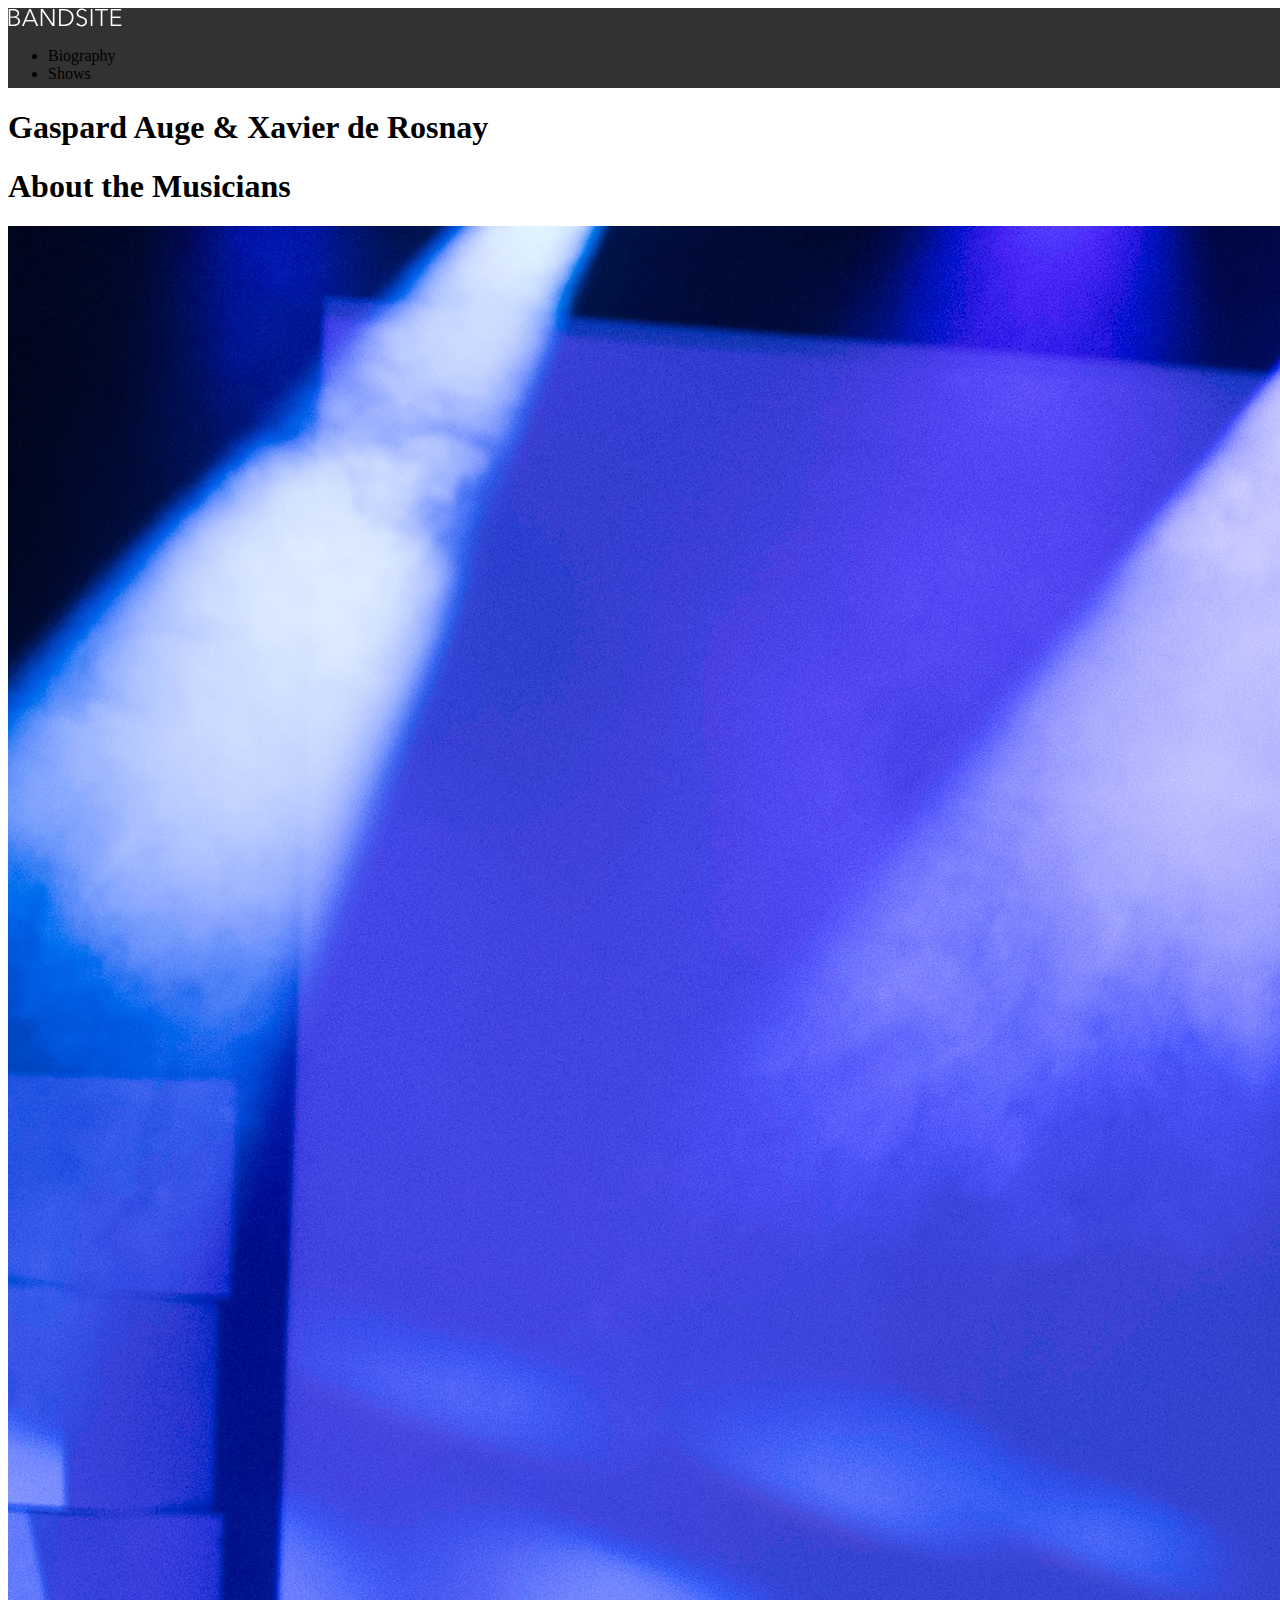
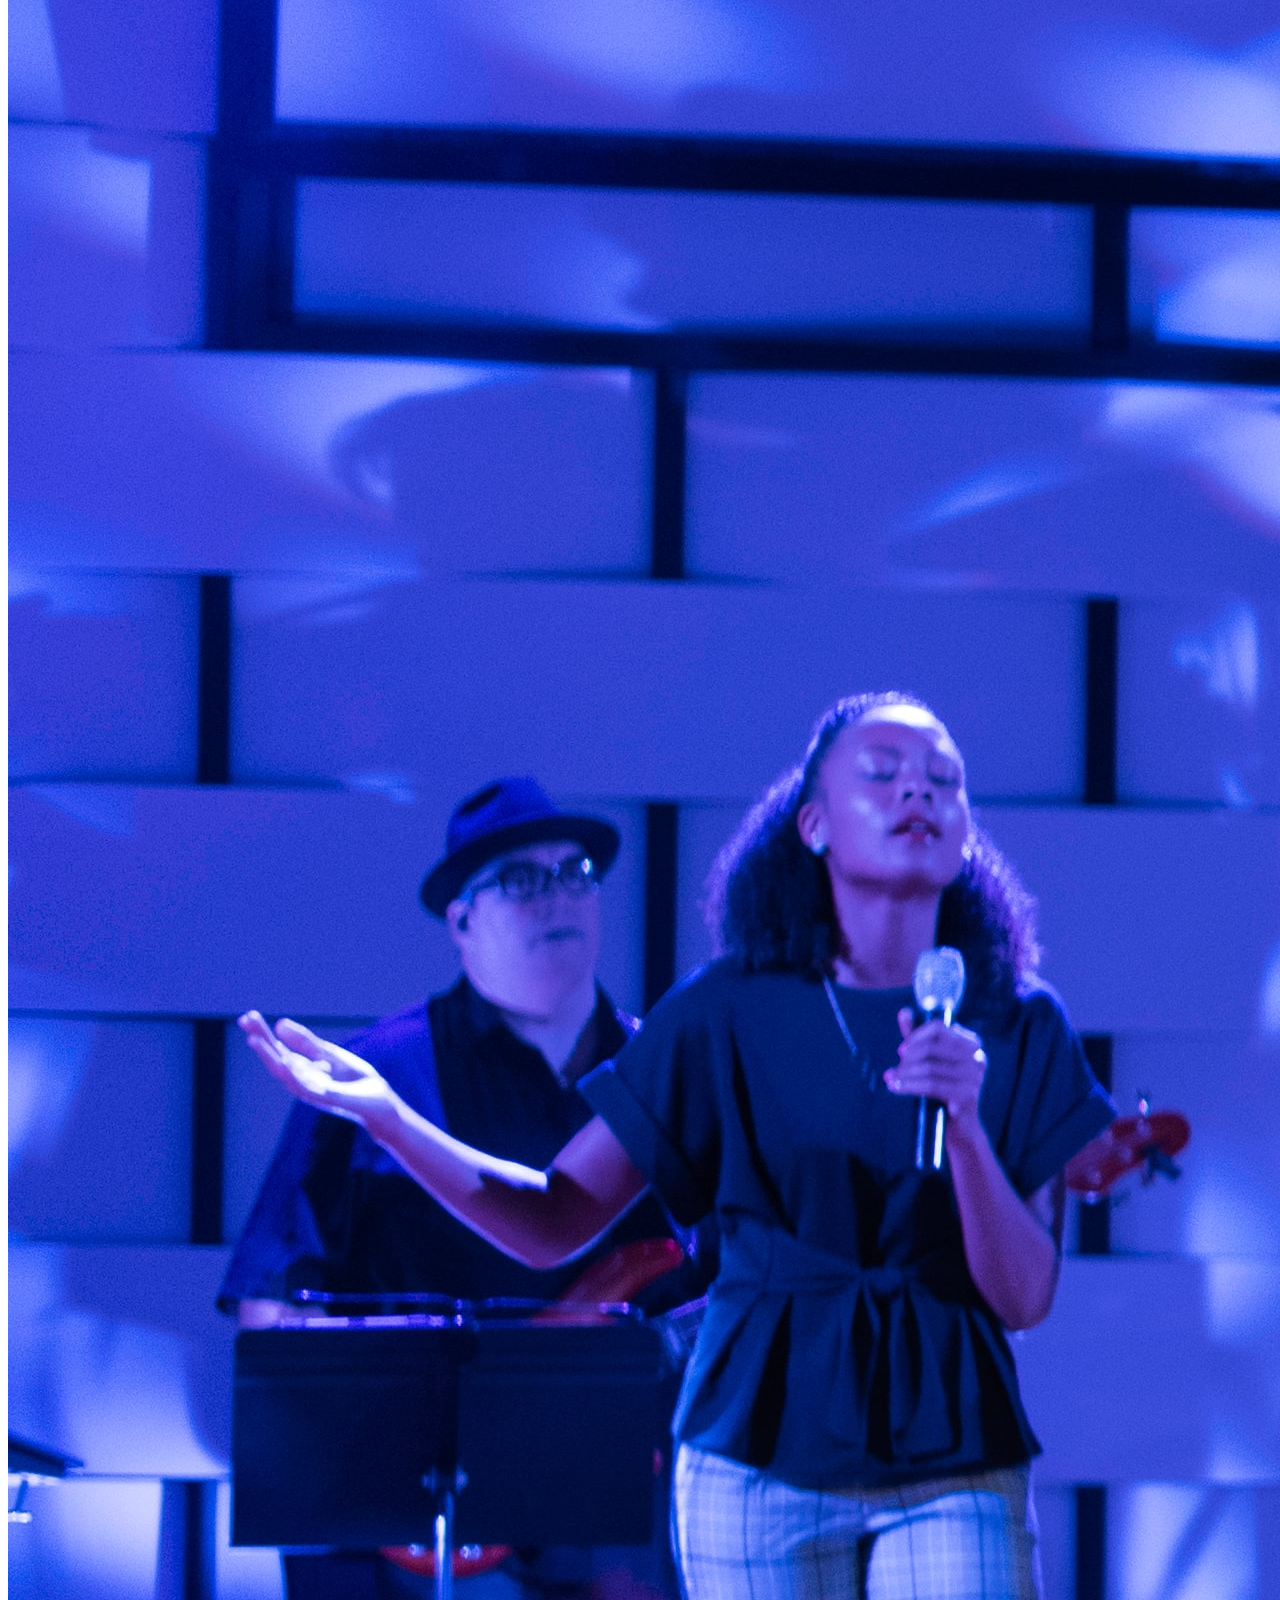
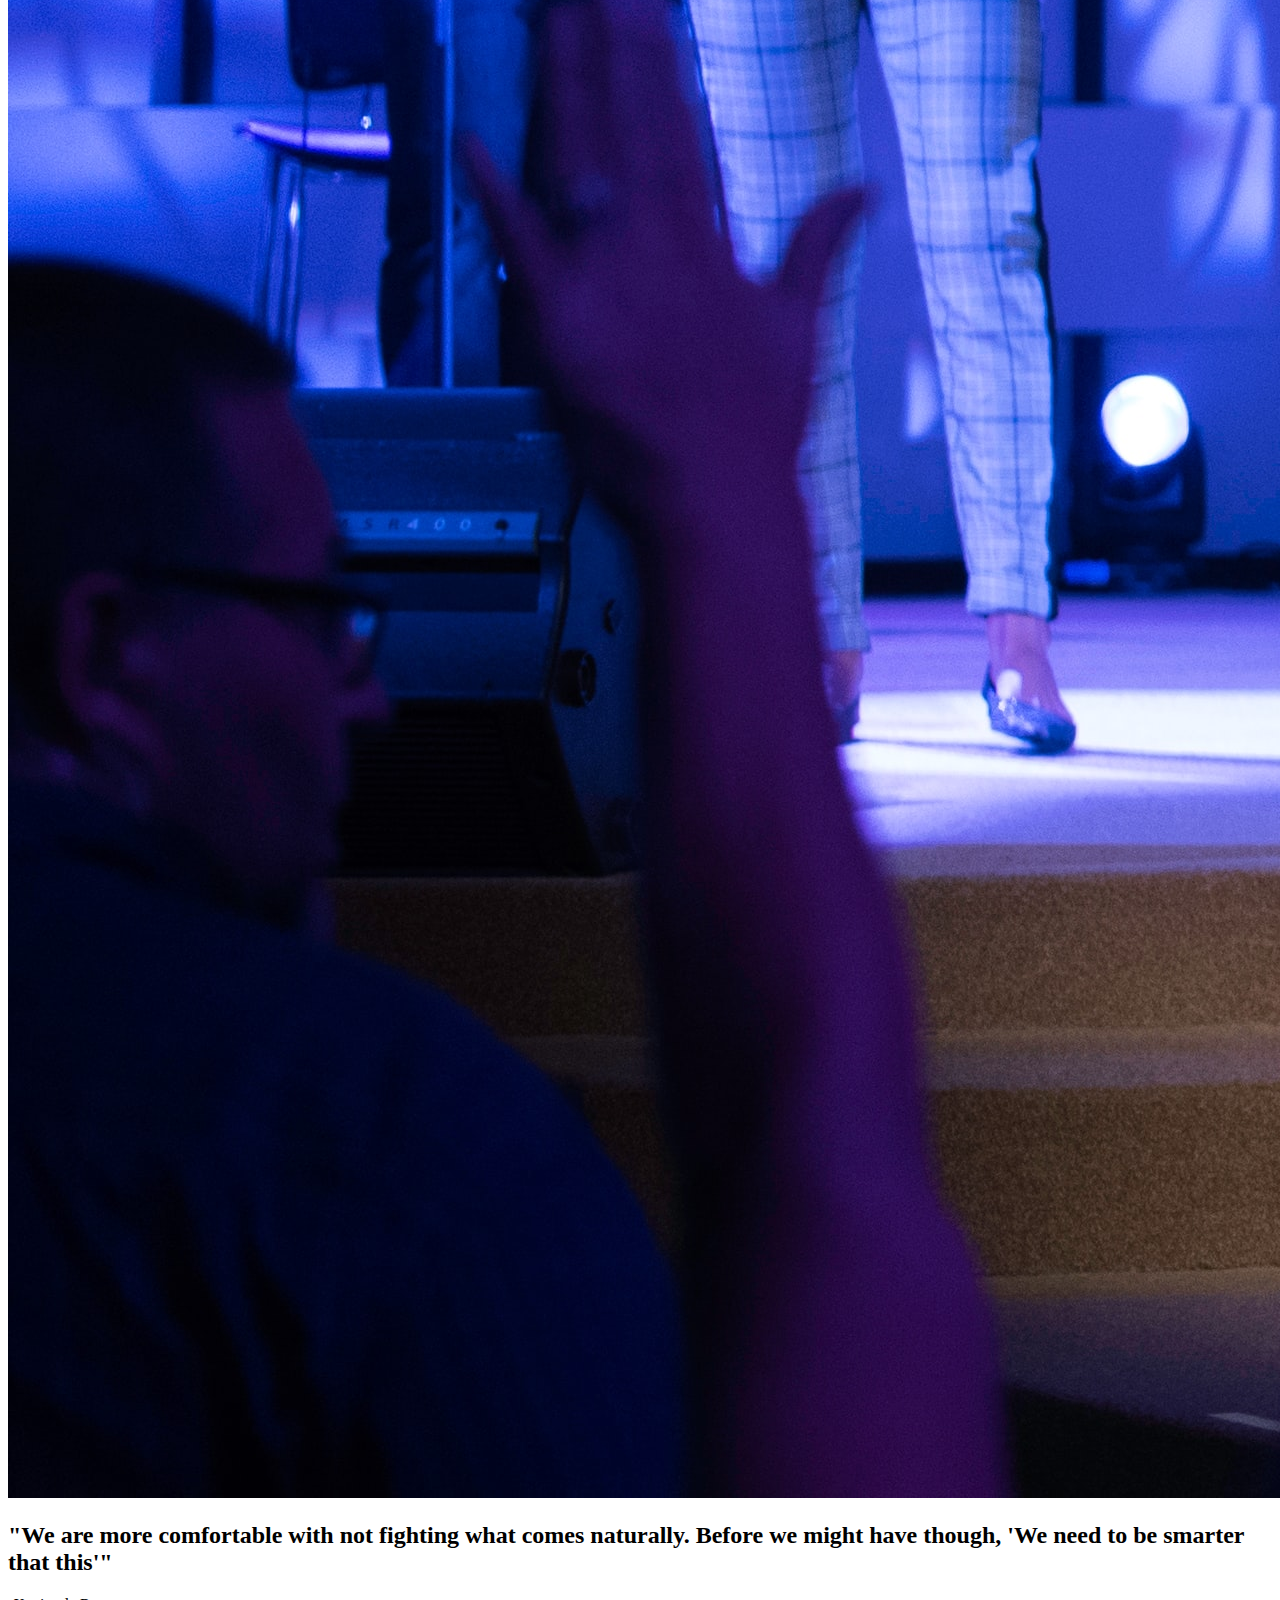
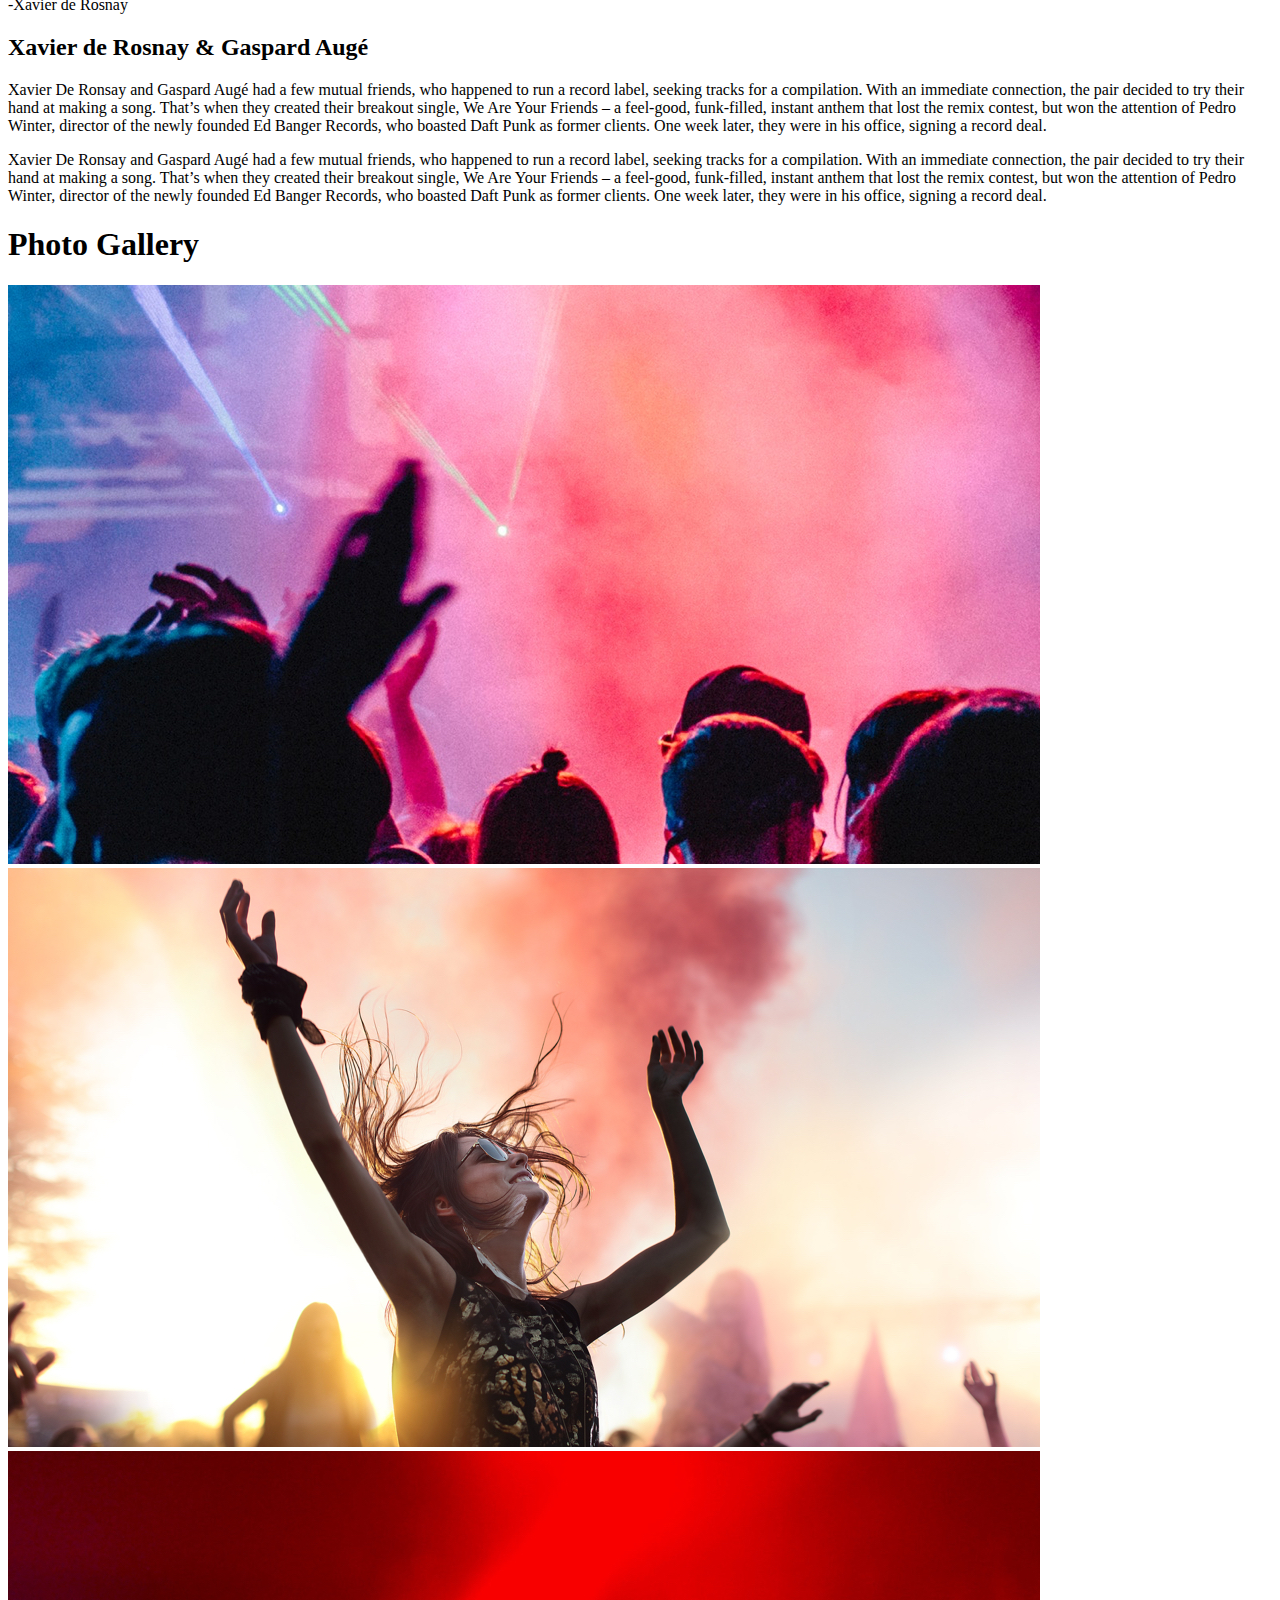
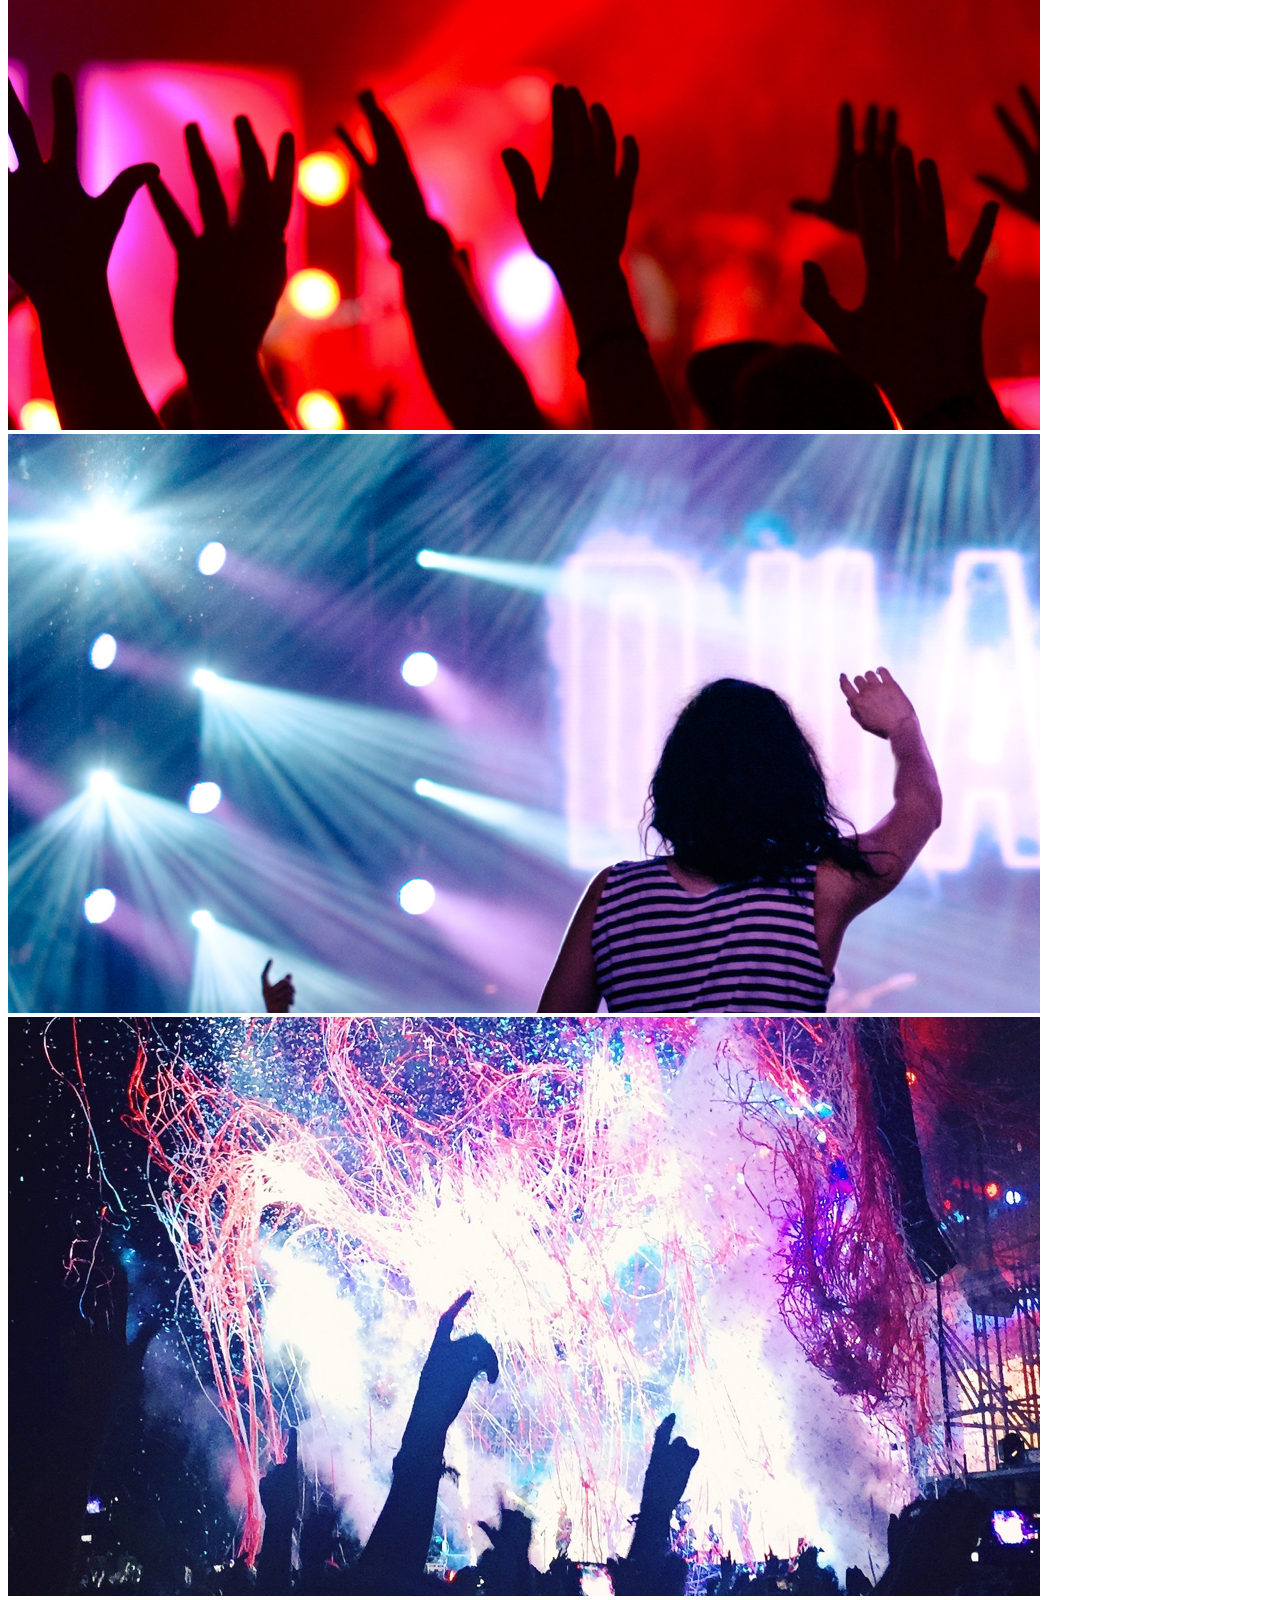
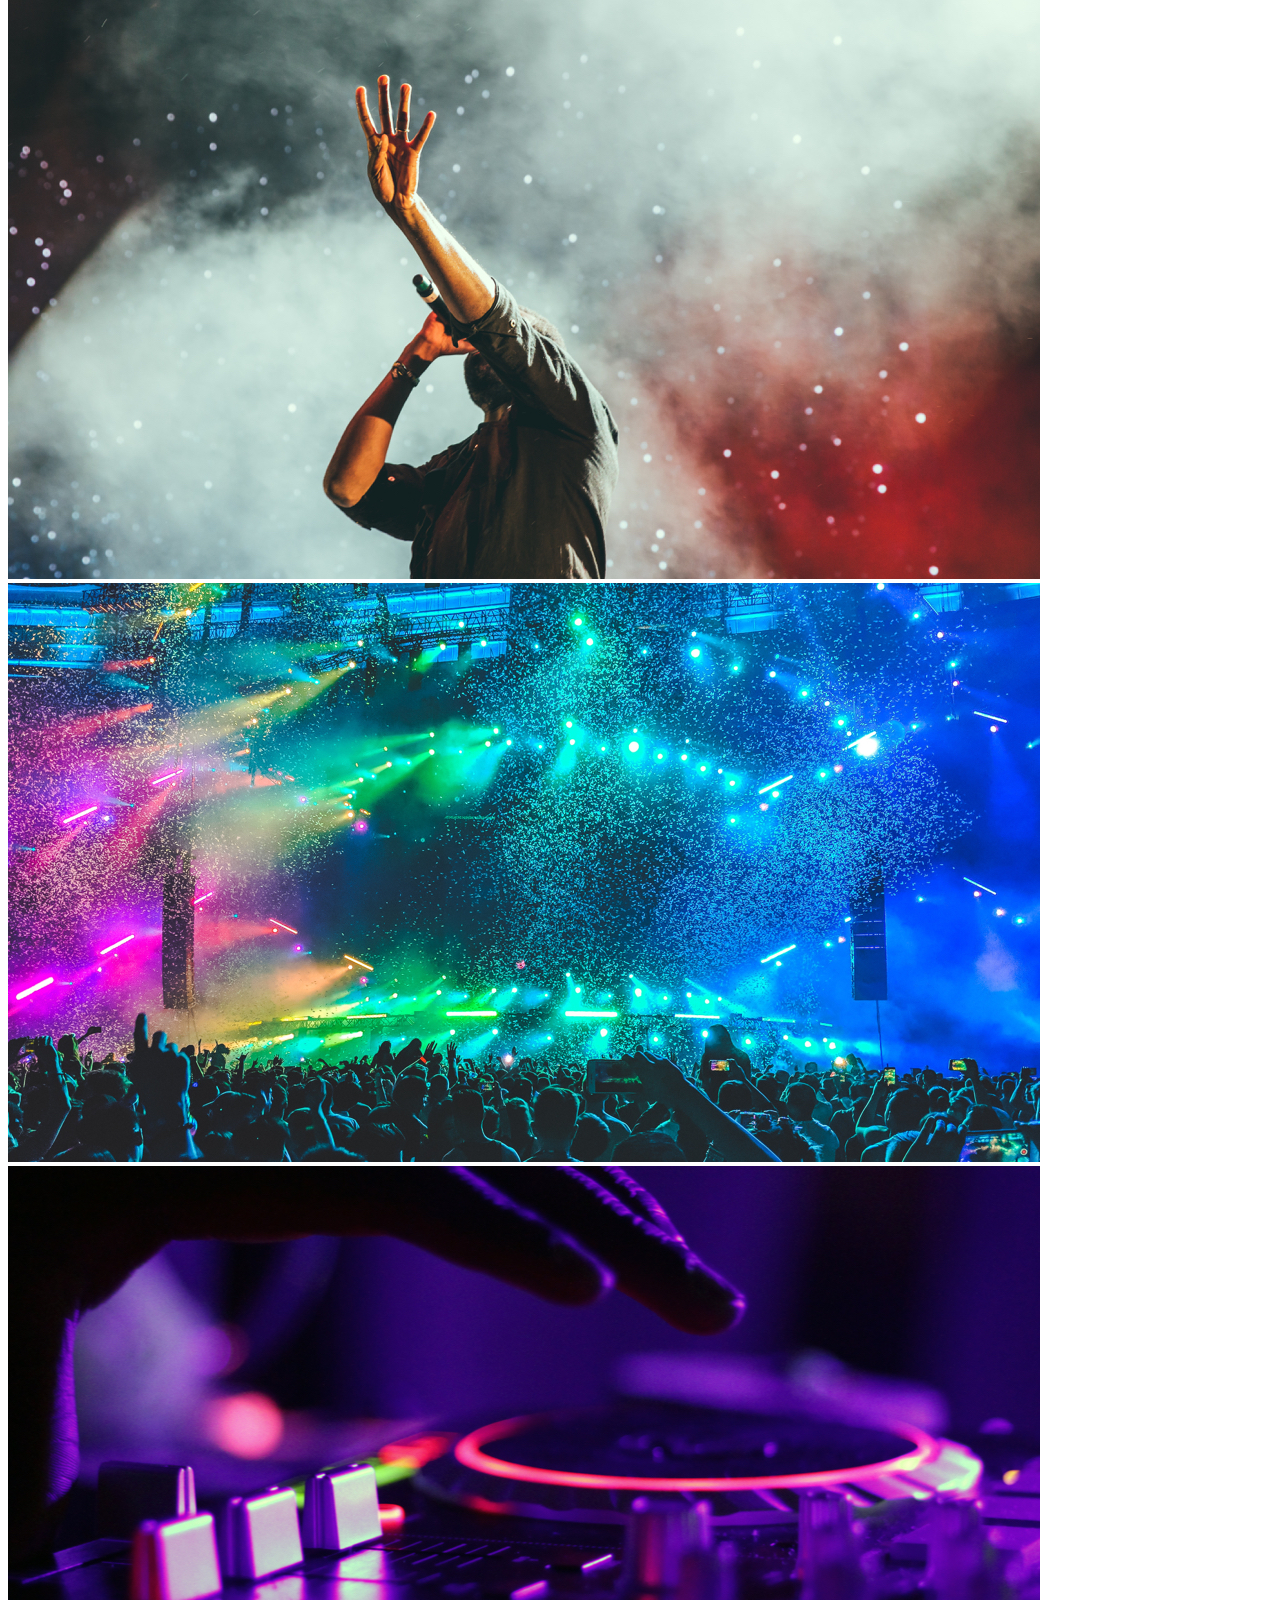
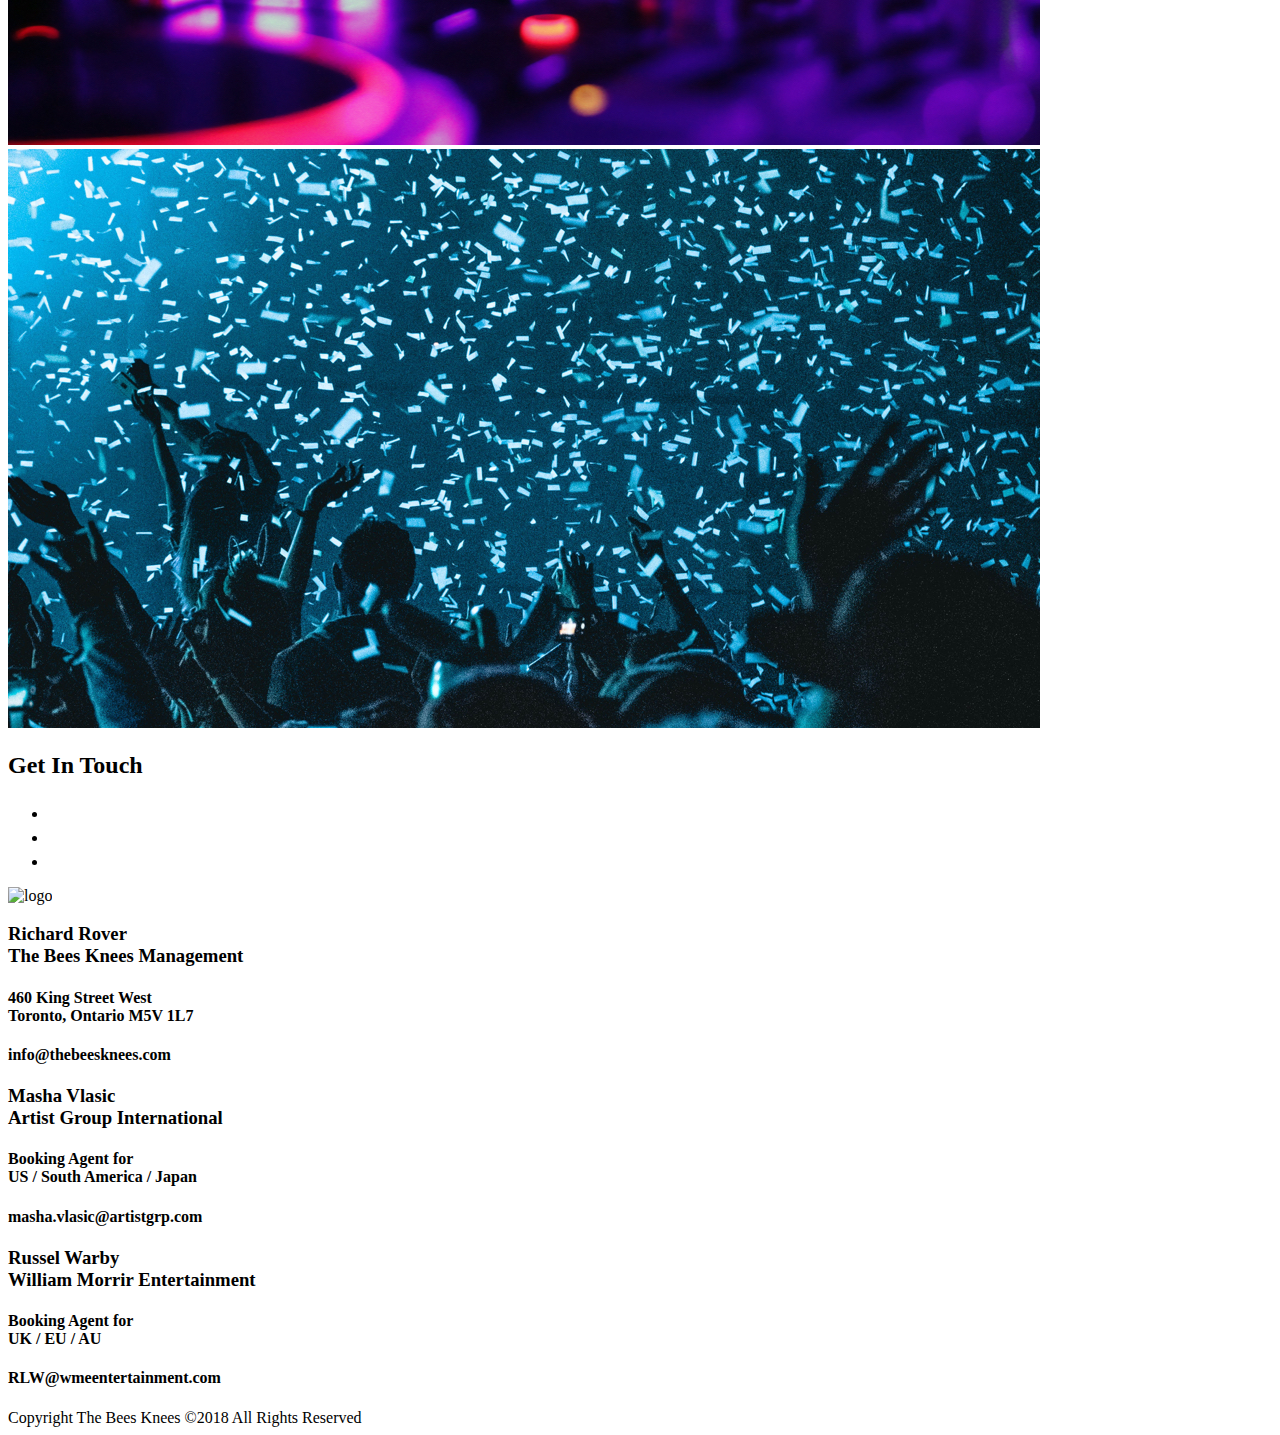
==== sprint-one/index.html @ 9fe88e4a "Inital styling" ====
<!DOCTYPE html>
<html lang="en">
<head>
    <meta charset="UTF-8">
    <meta http-equiv="X-UA-Compatible" content="IE=edge">
    <meta name="viewport" content="width=device-width, initial-scale=1.0">
    <link rel="stylesheet" href="./styles/main.css">
    <title>BandSite</title>
</head>
<body>
    <header>
        <nav class="navbar">
            <div class="navbar__head">
                <img src="./assets/logos/Logo-bandsite.svg" alt="navbar-logo" class="navbar__logo">
            </div>
            <div class="navbar__main">
                <ul class="navbar__items">
                    <li class="navbar__list">Biography</li>
                    <li class="navbar__list">Shows</li>
                </ul>
            </div>
        </nav>
        <div class="hero">
            <h1 class="hero__header">Gaspard Auge & Xavier de Rosnay</h1>
        </div>
    </header>
    <main>
        <section class="musicians">
            <div class="musicians__header">
                <h1 class="musicians__about">About the Musicians</h1>
            </div>
            <div class="musicians__main">
                <div class="musicians__details">
                    <img src="./assets/images/band-members.jpg" alt="musicians" class="musicians__img">
                    <h2 class="musicians__quote">"We are more comfortable with not fighting what comes naturally. Before we might have though, 'We need to be smarter that this'"</h2>
                    <p class="musicians__quote-name">-Xavier de Rosnay</p>
                </div>
                <div class="musicians__description">
                    <div class="musicians__names"><h2 class="musicians__quote">Xavier de Rosnay & Gaspard Augé</h2></div>
                    <div class="musicians__biography">
                        <p class="musicians__biography-1">Xavier De Ronsay and Gaspard Augé had a few
                        mutual friends, who happened to run a record label,
                        seeking tracks for a compilation. With an immediate
                        connection, the pair decided to try their hand at
                        making a song. That’s when they created their
                        breakout single, We Are Your Friends – a feel-good,
                        funk-filled, instant anthem that lost the remix contest,
                        but won the attention of Pedro Winter, director of the
                        newly founded Ed Banger Records, who boasted Daft
                        Punk as former clients. One week later, they were in
                        his office, signing a record deal.</p>
                        <p class="musicians__biography-2">Xavier De Ronsay and Gaspard Augé had a few
                        mutual friends, who happened to run a record label,
                        seeking tracks for a compilation. With an immediate
                        connection, the pair decided to try their hand at
                        making a song. That’s when they created their
                        breakout single, We Are Your Friends – a feel-good,
                        funk-filled, instant anthem that lost the remix contest,
                        but won the attention of Pedro Winter, director of the
                        newly founded Ed Banger Records, who boasted Daft
                        Punk as former clients. One week later, they were in
                        his office, signing a record deal.</p>
                    </div>
                </div>
            </div>
        </section>
        <section>
            <div>
                <h1>Photo Gallery</h1>
            </div>
            <div>
                <img src="./assets/images/Photo-gallery-1.jpg" alt="">
                <img src="./assets/images/Photo-gallery-2.jpg" alt="">
                <img src="./assets/images/Photo-gallery-3.jpg" alt="">
                <img src="./assets/images/Photo-gallery-4.jpg" alt="">
                <img src="./assets/images/Photo-gallery-5.jpg" alt="">
                <img src="./assets/images/Photo-gallery-6.jpg" alt="">
                <img src="./assets/images/Photo-gallery-7.jpg" alt="">
                <img src="./assets/images/Photo-gallery-8.jpg" alt="">
                <img src="./assets/images/Photo-gallery-9.jpg" alt="">
            </div>
        </section>
    </main>  
    <footer>
        <div class="footer__head">
            <h2>Get In Touch</h2>
            <ul>
                <li><a href="#"><img src="./assets/icons/PNG/Icon-instagram.png" alt=""></a></li>
                <li><a href="#"><img src="./assets/icons/PNG/Icon-facebook.png" alt=""></a></li>
                <li><a href="#"><img src="./assets/icons/SVG/Icon-twitter.svg" alt=""></a></li>
            </ul>
            <img src="" alt="logo">
        </div>
        <div class="footer__contacts">
            <div class="footer__contact">
                <div class="footer__compname">
                    <h3>Richard Rover <br> The Bees Knees Management</h3>
                </div>
                <div class="footer__address">
                    <h4>460 King Street West <br> Toronto, Ontario M5V 1L7</h4>
                </div>
                <div class="footer__copyright">
                    <h4>info@thebeesknees.com</h4>
                </div>
            </div>
            <div class="footer__contact">
                <div class="footer__compname">
                    <h3>Masha Vlasic <br> Artist Group International</h3>
                </div>
                <div class="footer__address">
                    <h4>Booking Agent for <br> US / South America / Japan</h4>
                </div>
                <div class="footer__copyright">
                    <h4>masha.vlasic@artistgrp.com</h4>
                </div>
            </div>
            <div class="footer__contact">
                <div class="footer__compname">
                    <h3>Russel Warby <br> William Morrir Entertainment</h3>
                </div>
                <div class="footer__address">
                    <h4>Booking Agent for <br> UK / EU / AU</h4>
                </div>
                <div class="footer__copyright">
                    <h4>RLW@wmeentertainment.com</h4>
                </div>
            </div>
        </div>
        <div>Copyright The Bees Knees &#169;2018 All Rights Reserved</div>
    </footer>
</body>
</html>
---- sprint-one/styles/main.css ----
@font-face {
  font-family: "Avenir Next";
  src: url("../../assets/fonts/AvenirNextProLT/Linotype - AvenirNextLTPro-Regular.otf") format("truetype");
}
@font-face {
  font-family: "Avenir Next";
  src: url("../../assets/fonts/AvenirNextProLT/Linotype - AvenirNextLTPro-Demi.otf") format("truetype");
  font-weight: 500;
}
@font-face {
  font-family: "Avenir Next";
  src: url("../../assets/fonts/AvenirNextProLT/Linotype - AvenirNextLTPro-Bold.otf") format("truetype");
  font-weight: 700;
}
html {
  font-family: "Avenir Next";
}

.navbar {
  background-color: #323232;
  width: 100vw;
  height: 80px;
}/*# sourceMappingURL=main.css.map */
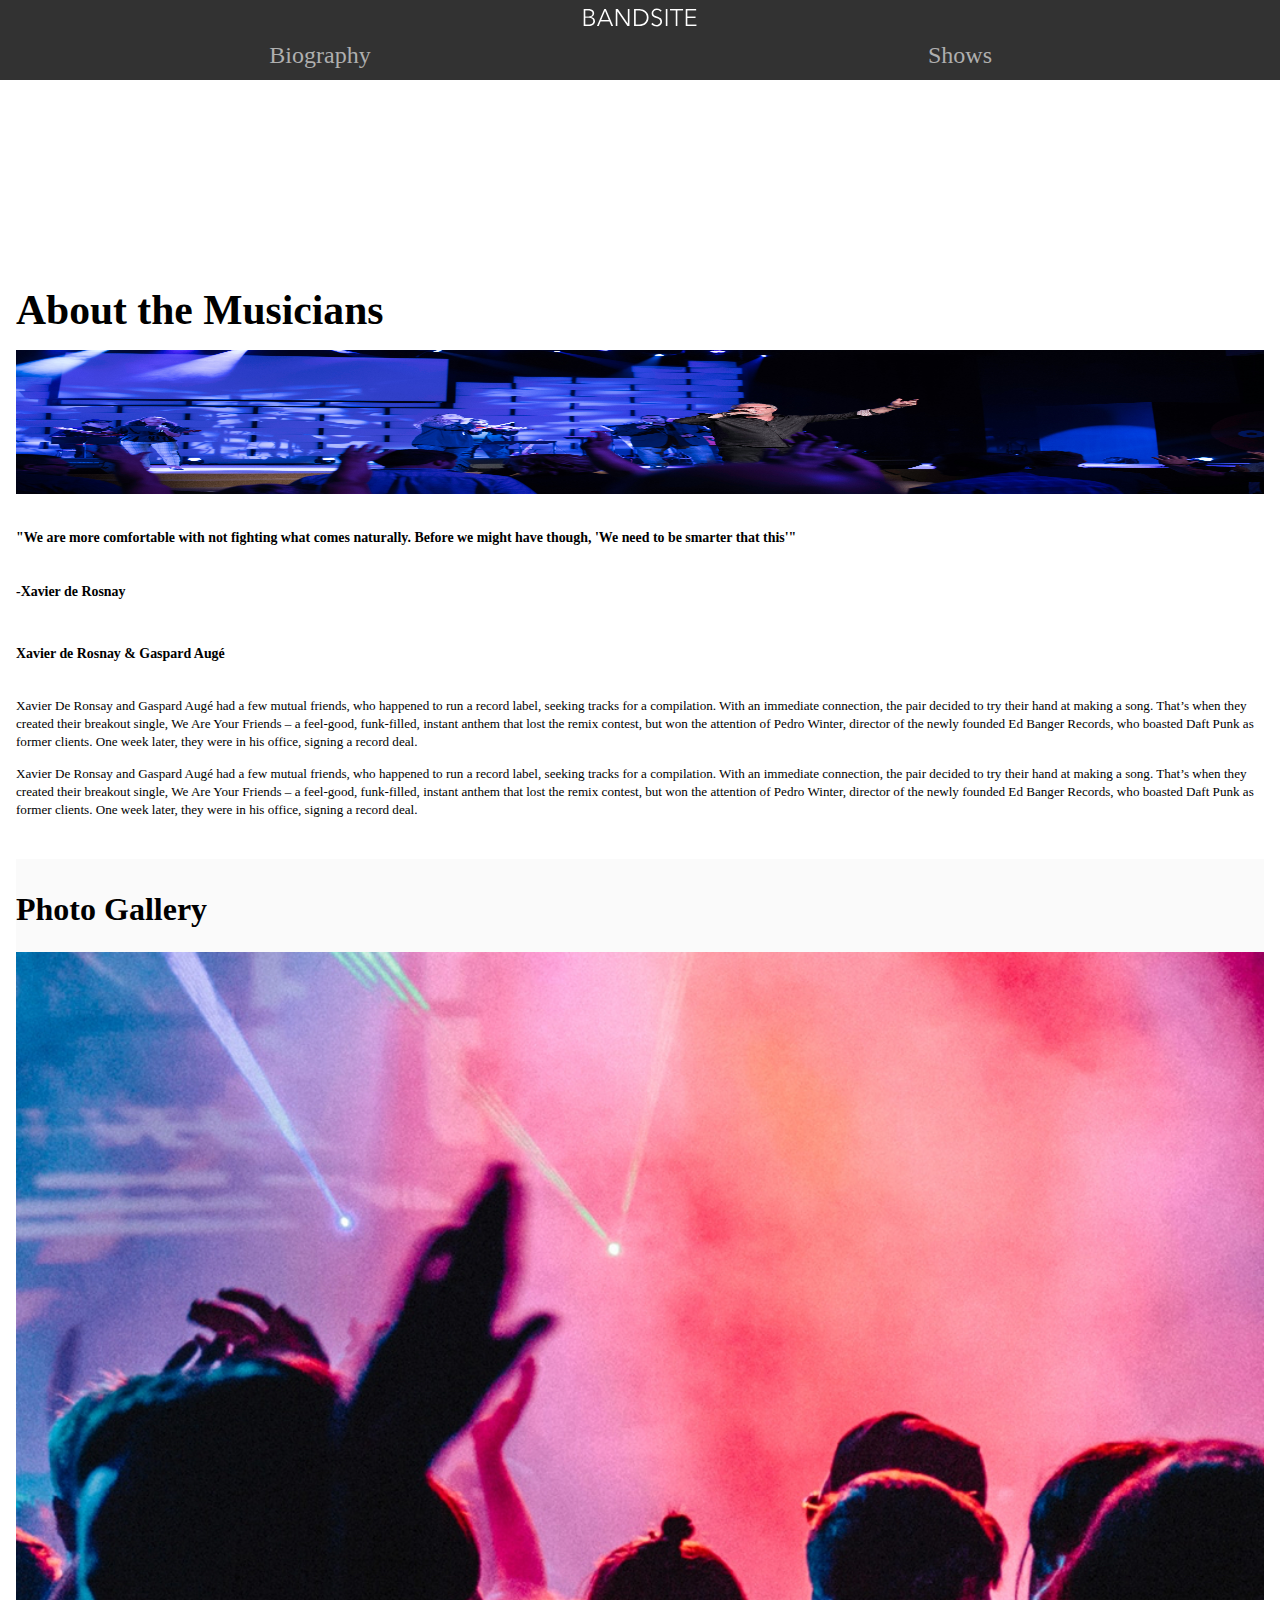
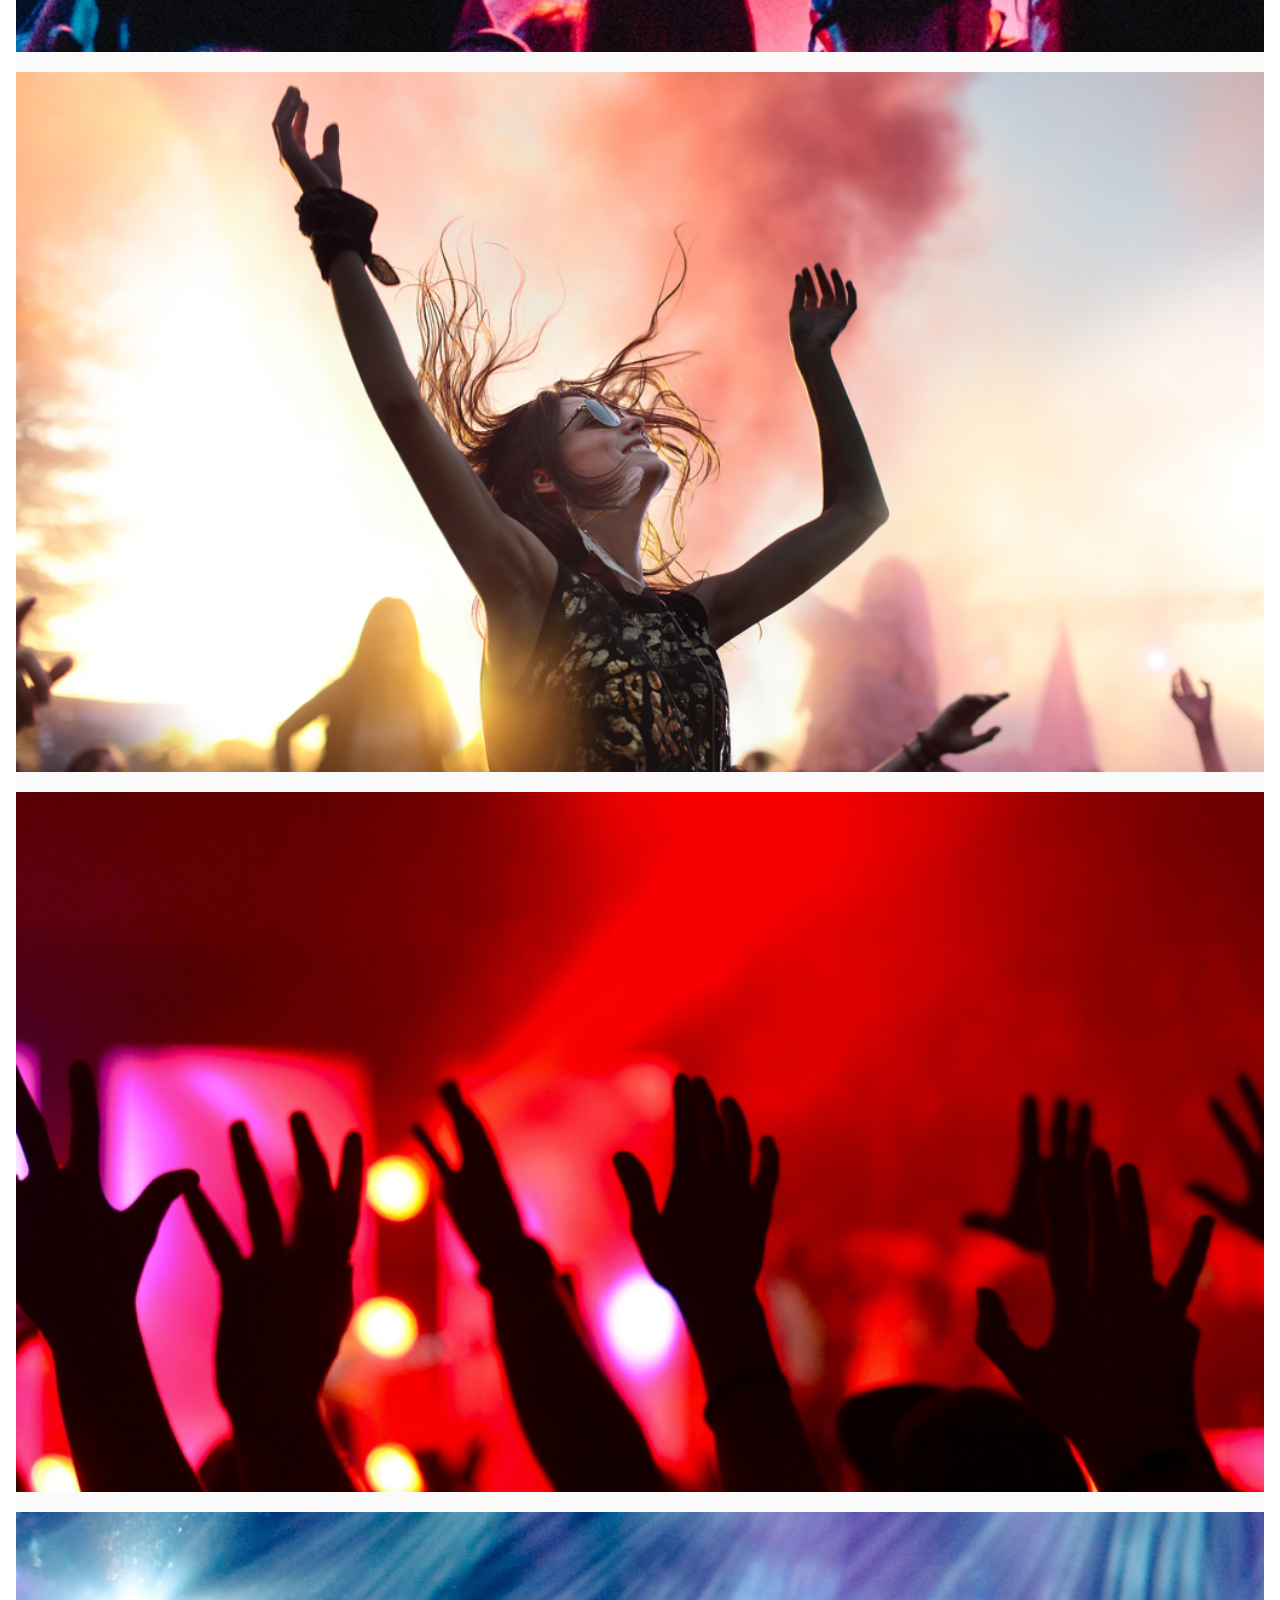
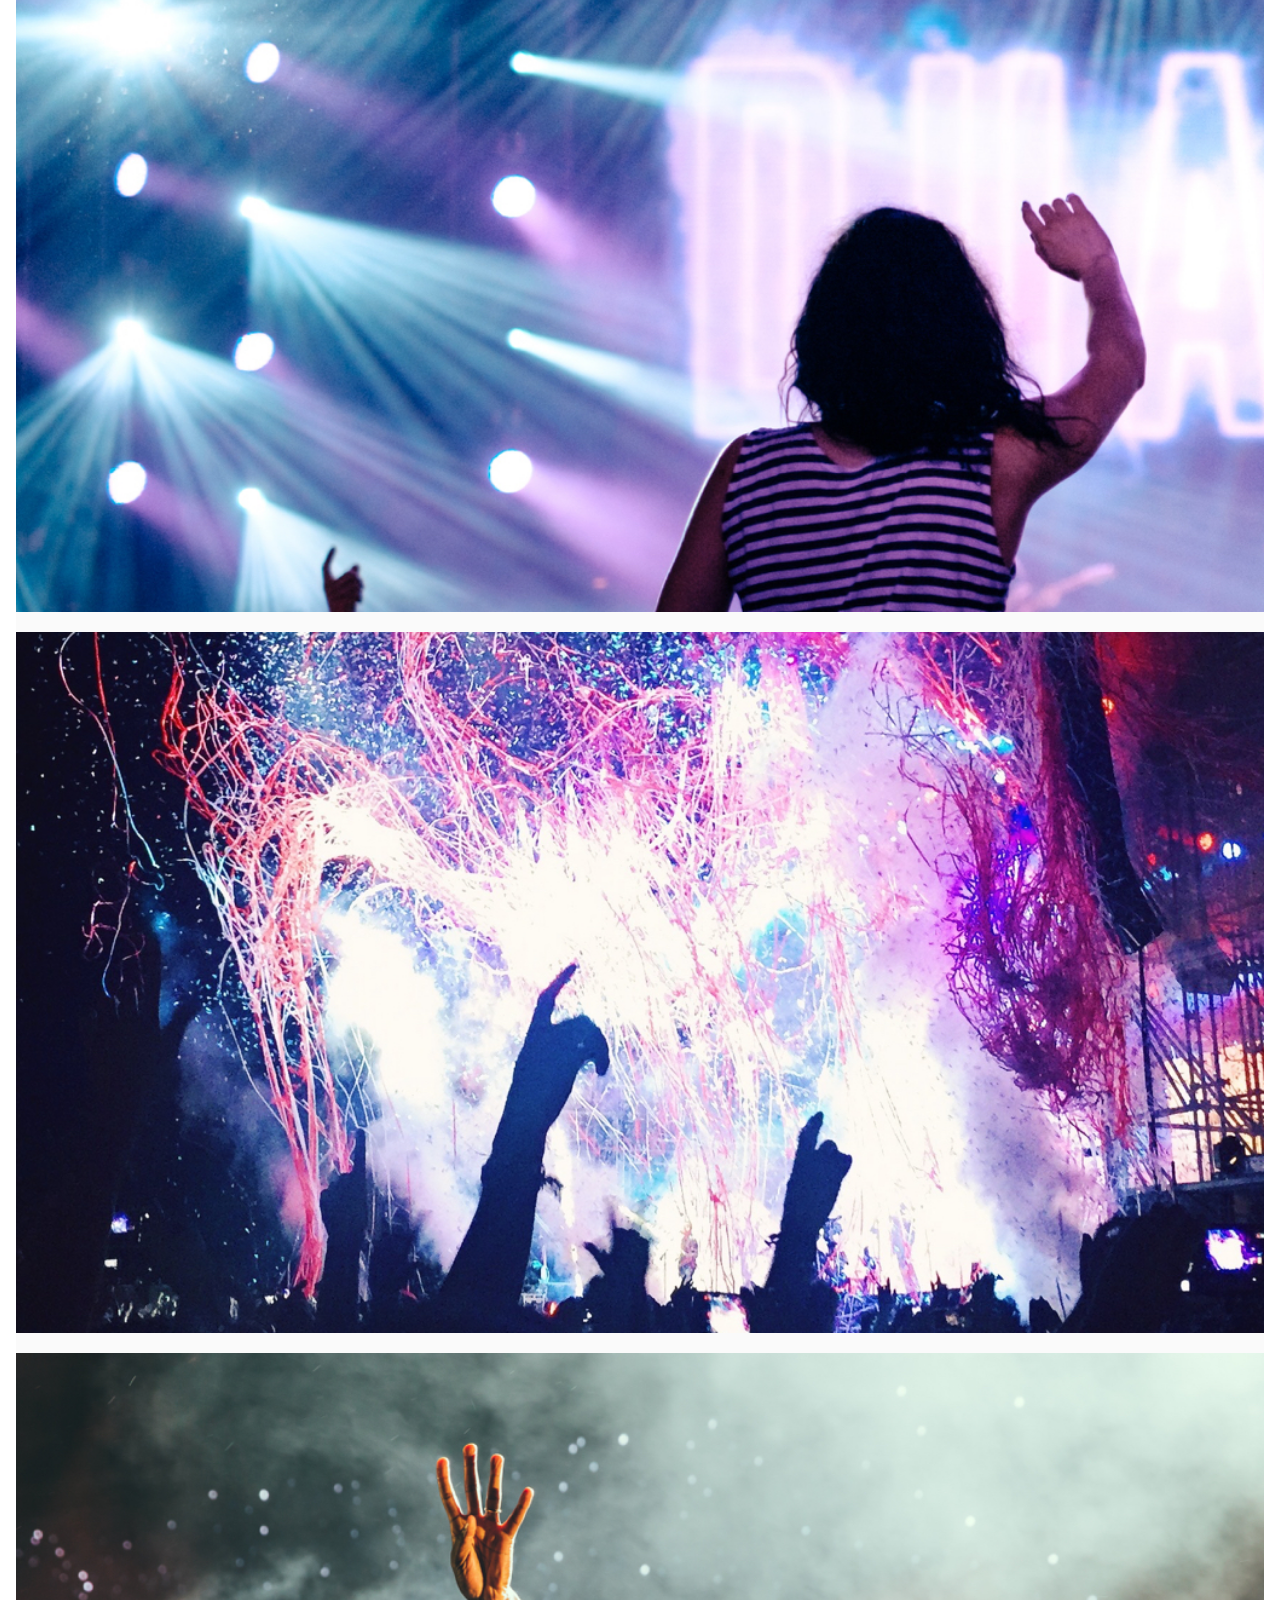
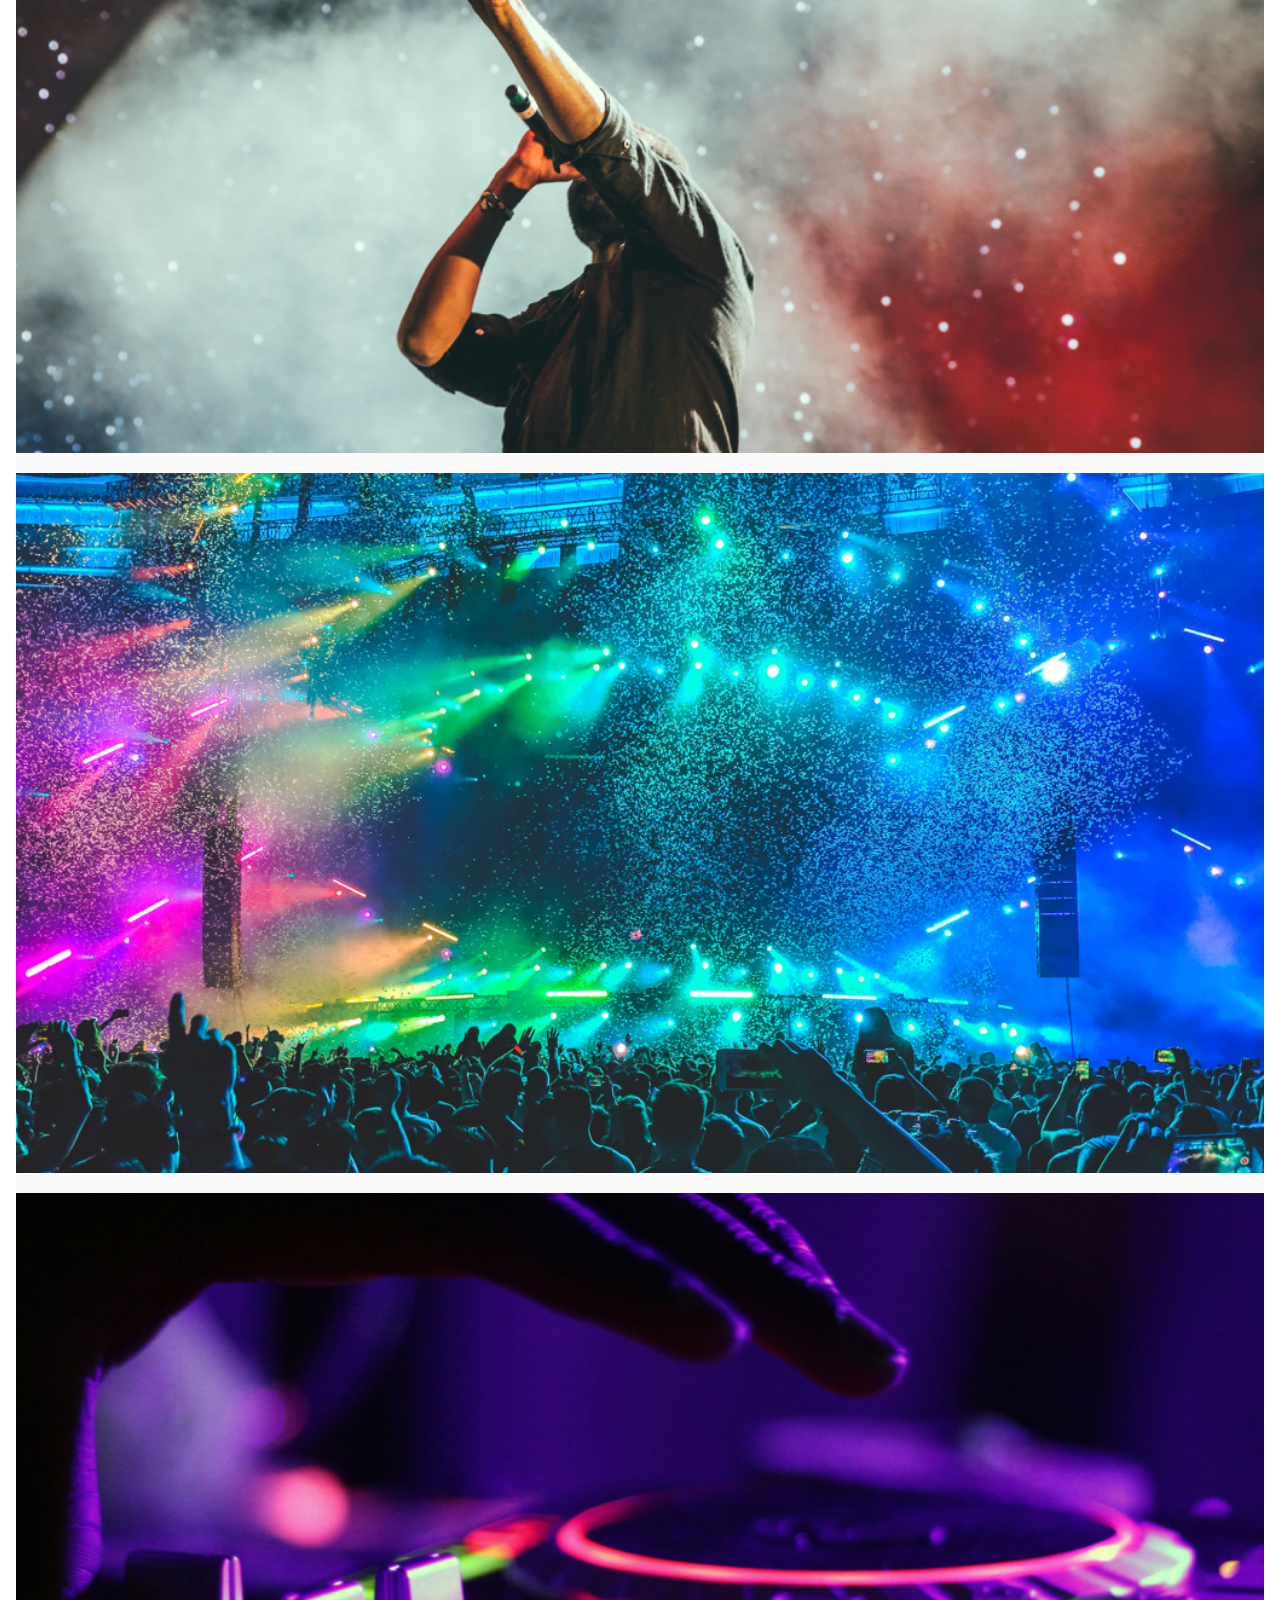
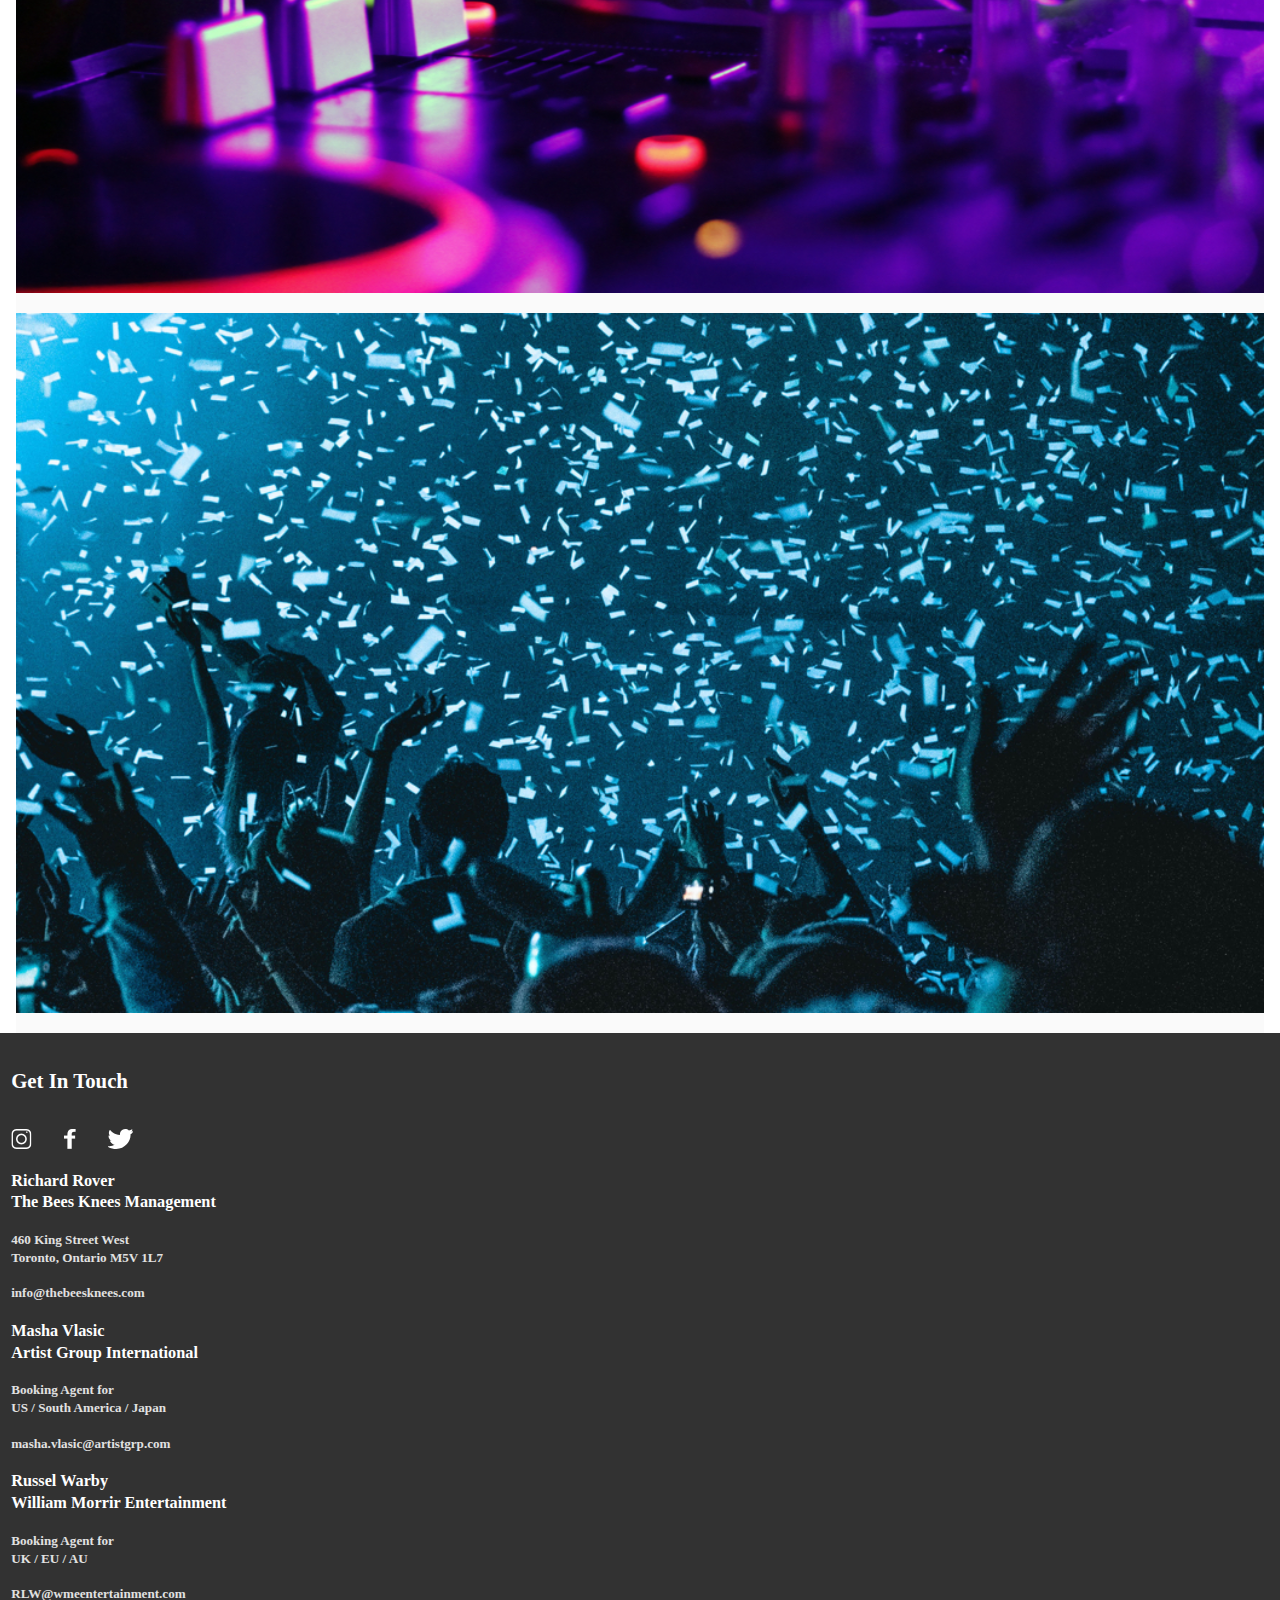
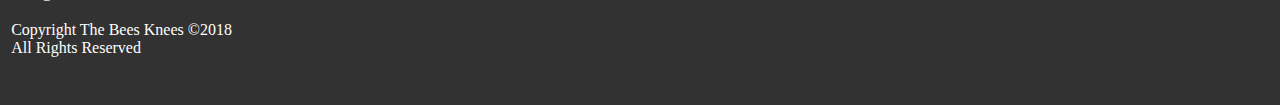
==== commit 7aed5db6: "Mobile styling 90% done" ====
--- a/sprint-one/index.html
+++ b/sprint-one/index.html
@@ -64,32 +64,32 @@
                 </div>
             </div>
         </section>
-        <section>
-            <div>
-                <h1>Photo Gallery</h1>
+        <section class="gallery">
+            <div class="gallery_header">
+                <h1 class="gallery__title">Photo Gallery</h1>
             </div>
-            <div>
-                <img src="./assets/images/Photo-gallery-1.jpg" alt="">
-                <img src="./assets/images/Photo-gallery-2.jpg" alt="">
-                <img src="./assets/images/Photo-gallery-3.jpg" alt="">
-                <img src="./assets/images/Photo-gallery-4.jpg" alt="">
-                <img src="./assets/images/Photo-gallery-5.jpg" alt="">
-                <img src="./assets/images/Photo-gallery-6.jpg" alt="">
-                <img src="./assets/images/Photo-gallery-7.jpg" alt="">
-                <img src="./assets/images/Photo-gallery-8.jpg" alt="">
-                <img src="./assets/images/Photo-gallery-9.jpg" alt="">
+            <div class="gallery__photos">
+                <img src="./assets/images/Photo-gallery-1.jpg" alt="" class="gallery__photo">
+                <img src="./assets/images/Photo-gallery-2.jpg" alt="" class="gallery__photo">
+                <img src="./assets/images/Photo-gallery-3.jpg" alt="" class="gallery__photo">
+                <img src="./assets/images/Photo-gallery-4.jpg" alt="" class="gallery__photo">
+                <img src="./assets/images/Photo-gallery-5.jpg" alt="" class="gallery__photo">
+                <img src="./assets/images/Photo-gallery-6.jpg" alt="" class="gallery__photo">
+                <img src="./assets/images/Photo-gallery-7.jpg" alt="" class="gallery__photo">
+                <img src="./assets/images/Photo-gallery-8.jpg" alt="" class="gallery__photo">
+                <img src="./assets/images/Photo-gallery-9.jpg" alt="" class="gallery__photo">
             </div>
         </section>
     </main>  
-    <footer>
-        <div class="footer__head">
-            <h2>Get In Touch</h2>
-            <ul>
-                <li><a href="#"><img src="./assets/icons/PNG/Icon-instagram.png" alt=""></a></li>
-                <li><a href="#"><img src="./assets/icons/PNG/Icon-facebook.png" alt=""></a></li>
-                <li><a href="#"><img src="./assets/icons/SVG/Icon-twitter.svg" alt=""></a></li>
+    <footer class="footer">
+        <div class="footer__header">
+            <h2 class="footer__head">Get In Touch</h2>
+            <ul class="footer__links">
+                <li class="footer__link"><a href="#"><img src="./assets/icons/PNG/Icon-instagram.png" alt=""></a></li>
+                <li class="footer__link"><a href="#"><img src="./assets/icons/PNG/Icon-facebook.png" alt=""></a></li>
+                <li class="footer__link"><a href="#"><img src="./assets/icons/SVG/Icon-twitter.svg" alt=""></a></li>
             </ul>
-            <img src="" alt="logo">
+            <img src="" alt="logo" class="footer__logo">
         </div>
         <div class="footer__contacts">
             <div class="footer__contact">
@@ -126,7 +126,7 @@
                 </div>
             </div>
         </div>
-        <div>Copyright The Bees Knees &#169;2018 All Rights Reserved</div>
+        <div class="footer__bottom">Copyright The Bees Knees &#169;2018 <br>All Rights Reserved</div>
     </footer>
 </body>
 </html>--- a/sprint-one/styles/main.css
+++ b/sprint-one/styles/main.css
@@ -16,8 +16,153 @@
   font-family: "Avenir Next";
 }
 
+body {
+  margin: 0px;
+}
+
 .navbar {
   background-color: #323232;
   width: 100vw;
-  height: 80px;
+  height: 5rem;
+}
+.navbar__head {
+  text-align: center;
+}
+.navbar__logo {
+  padding: 0.5rem 0px;
+  font-size: 2.25rem;
+  line-height: 2.75rem;
+  font-weight: 700;
+}
+.navbar__items {
+  margin: 0px;
+  padding: 0px;
+  display: flex;
+  justify-content: space-evenly;
+  font-size: 1.5rem;
+  line-height: 2rem;
+  font-weight: bold;
+}
+.navbar__list {
+  list-style-type: none;
+  font-weight: 500;
+  color: #afafaf;
+  width: 50%;
+  text-align: center;
+}
+
+.hero {
+  background: url(../assets/images/hero.jpg);
+  height: 11.4rem;
+  background-position: center;
+  background-size: cover;
+  opacity: 50%;
+  display: flex;
+  align-items: center;
+}
+.hero__header {
+  margin: 0px;
+  font-size: 1.5rem;
+  line-height: 2rem;
+  padding-left: 1rem;
+  color: #ffffff;
+}
+
+.musicians {
+  margin: 0px 1rem;
+  font-size: 1.3rem;
+  line-height: 2rem;
+  font-family: "Avenir Next";
+  font-weight: bold;
+}
+.musicians__about {
+  margin: 2rem 0px 1.5rem 0px;
+}
+.musicians__img {
+  width: 100%;
+  height: 9rem;
+}
+.musicians__quote {
+  margin: 1.5rem 0px 2rem 0px;
+  font-size: 0.87rem;
+  line-height: 1.37rem;
+  font-weight: bold;
+}
+.musicians__quote-name {
+  font-size: 0.87rem;
+  line-height: 1.37rem;
+  font-weight: bold;
+  margin-bottom: 2.5rem;
+}
+.musicians__biography {
+  font-size: 0.82rem;
+  line-height: 1.13rem;
+  font-weight: normal;
+}
+.musicians_biography-1 {
+  margin: 0px 0px 1.5rem 0px;
+}
+.musicians__biography-2 {
+  margin: 0px 0px 2.5rem 0px;
+}
+
+.gallery {
+  background-color: #fafafa;
+  margin: 0px 1rem;
+}
+.gallery__title {
+  padding: 2rem 0px 1.5rem 0px;
+  margin: 0px;
+}
+.gallery__photo {
+  width: 100%;
+  margin-bottom: 1rem;
+}
+
+.footer {
+  background-color: #323232;
+  color: #ffffff;
+}
+.footer__header {
+  margin: 0px 1rem 0px 0.7rem;
+}
+.footer__head {
+  padding: 2rem 0px;
+  margin: 0px;
+  font-size: 1.3rem;
+  line-height: 2rem;
+  font-family: "Avenir Next";
+  font-weight: bold;
+}
+.footer__links {
+  padding: 0px;
+  margin: 0px;
+  list-style: none;
+  display: flex;
+  justify-content: flex-start;
+}
+.footer__link {
+  padding-right: 2rem;
+}
+.footer__logo {
+  display: none;
+}
+.footer__contacts {
+  margin: 0px 1rem 0px 0.7rem;
+}
+.footer__compname {
+  font-size: 0.87rem;
+  line-height: 1.37rem;
+  font-weight: bold;
+}
+.footer__address, .footer__copyright {
+  font-size: 0.82rem;
+  line-height: 1.13rem;
+  font-weight: normal;
+  font-weight: 300;
+  color: #e1e1e1;
+}
+.footer__bottom {
+  margin: 0px 1rem 0px 0.7rem;
+  padding-bottom: 3rem;
 }/*# sourceMappingURL=main.css.map */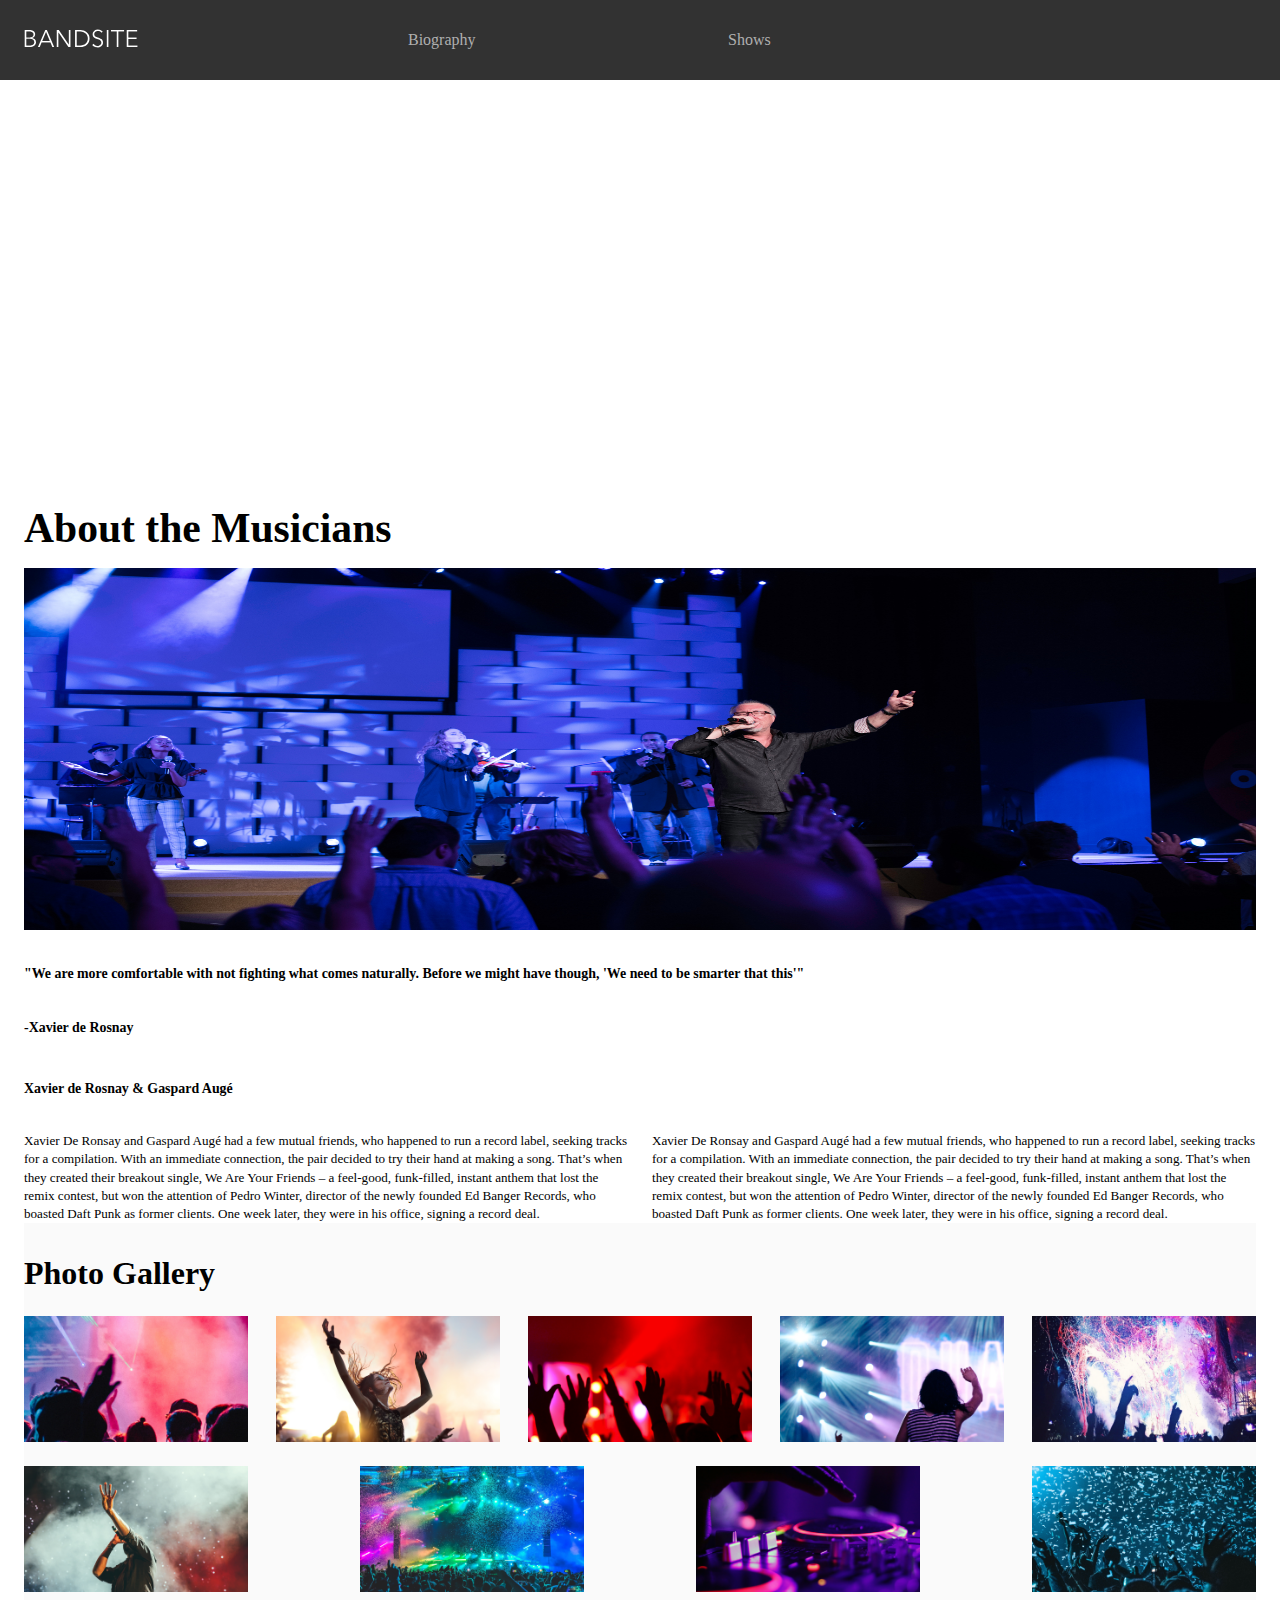
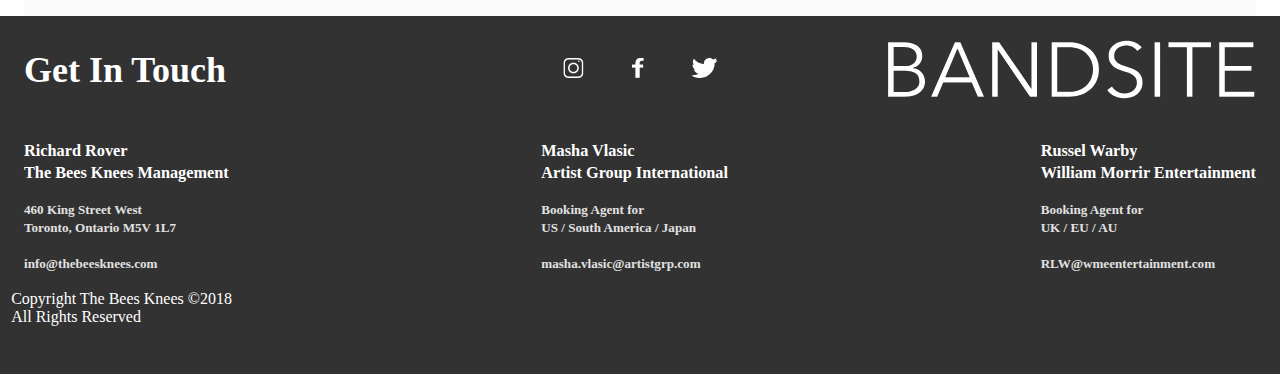
==== commit e9e73364: "Tablet styling 90%" ====
--- a/sprint-one/index.html
+++ b/sprint-one/index.html
@@ -89,7 +89,7 @@
                 <li class="footer__link"><a href="#"><img src="./assets/icons/PNG/Icon-facebook.png" alt=""></a></li>
                 <li class="footer__link"><a href="#"><img src="./assets/icons/SVG/Icon-twitter.svg" alt=""></a></li>
             </ul>
-            <img src="" alt="logo" class="footer__logo">
+            <img src="./assets/logos/Logo-bandsite.svg" alt="logo" class="footer__logo">
         </div>
         <div class="footer__contacts">
             <div class="footer__contact">
--- a/sprint-one/styles/main.css
+++ b/sprint-one/styles/main.css
@@ -49,6 +49,27 @@
   color: #afafaf;
   width: 50%;
   text-align: center;
+}
+@media (min-width: 768px) {
+  .navbar {
+    padding-left: 1.5rem;
+    display: flex;
+    align-items: center;
+    justify-content: flex-start;
+  }
+  .navbar__head {
+    width: 30%;
+    text-align: left;
+  }
+  .navbar__main {
+    width: 50%;
+  }
+  .navbar__list {
+    text-align: left;
+    font-size: 1rem;
+    line-height: 1.5rem;
+    font-weight: 500;
+  }
 }
 
 .hero {
@@ -67,6 +88,17 @@
   padding-left: 1rem;
   color: #ffffff;
 }
+@media (min-width: 768px) {
+  .hero {
+    height: 25rem;
+  }
+  .hero__header {
+    padding-left: 1.5rem;
+    font-size: 3.75rem;
+    line-height: 4.25rem;
+    font-weight: 700;
+  }
+}
 
 .musicians {
   margin: 0px 1rem;
@@ -105,6 +137,26 @@
 .musicians__biography-2 {
   margin: 0px 0px 2.5rem 0px;
 }
+@media (min-width: 768px) {
+  .musicians {
+    margin: 0px 1.5rem;
+  }
+  .musicians__img {
+    height: 22.6rem;
+  }
+  .musicians__biography {
+    display: flex;
+    justify-content: space-between;
+  }
+  .musicians__biography-1 {
+    margin: 0px;
+    margin-right: 0.75rem;
+  }
+  .musicians__biography-2 {
+    margin: 0px;
+    margin-left: 0.75rem;
+  }
+}
 
 .gallery {
   background-color: #fafafa;
@@ -117,6 +169,21 @@
 .gallery__photo {
   width: 100%;
   margin-bottom: 1rem;
+}
+@media (min-width: 768px) {
+  .gallery {
+    margin: 0px 1.5rem;
+  }
+  .gallery__photos {
+    display: flex;
+    justify-content: space-between;
+    flex-wrap: wrap;
+  }
+  .gallery__photo {
+    width: 14rem;
+    height: 7.87rem;
+    margin-bottom: 1.5rem;
+  }
 }
 
 .footer {
@@ -165,4 +232,34 @@
 .footer__bottom {
   margin: 0px 1rem 0px 0.7rem;
   padding-bottom: 3rem;
+}
+@media (min-width: 768px) {
+  .footer__header {
+    margin: 0px 1.5rem;
+    display: flex;
+    justify-content: space-between;
+    align-items: center;
+  }
+  .footer__head {
+    width: 30%;
+    font-size: 2.25rem;
+    line-height: 2.75rem;
+    font-weight: 700;
+  }
+  .footer__links {
+    width: 30%;
+    justify-content: center;
+  }
+  .footer__link {
+    padding: 0px 1.5rem;
+  }
+  .footer__logo {
+    display: flex;
+    width: 30%;
+  }
+  .footer__contacts {
+    margin: 0px 1.5rem;
+    display: flex;
+    justify-content: space-between;
+  }
 }/*# sourceMappingURL=main.css.map */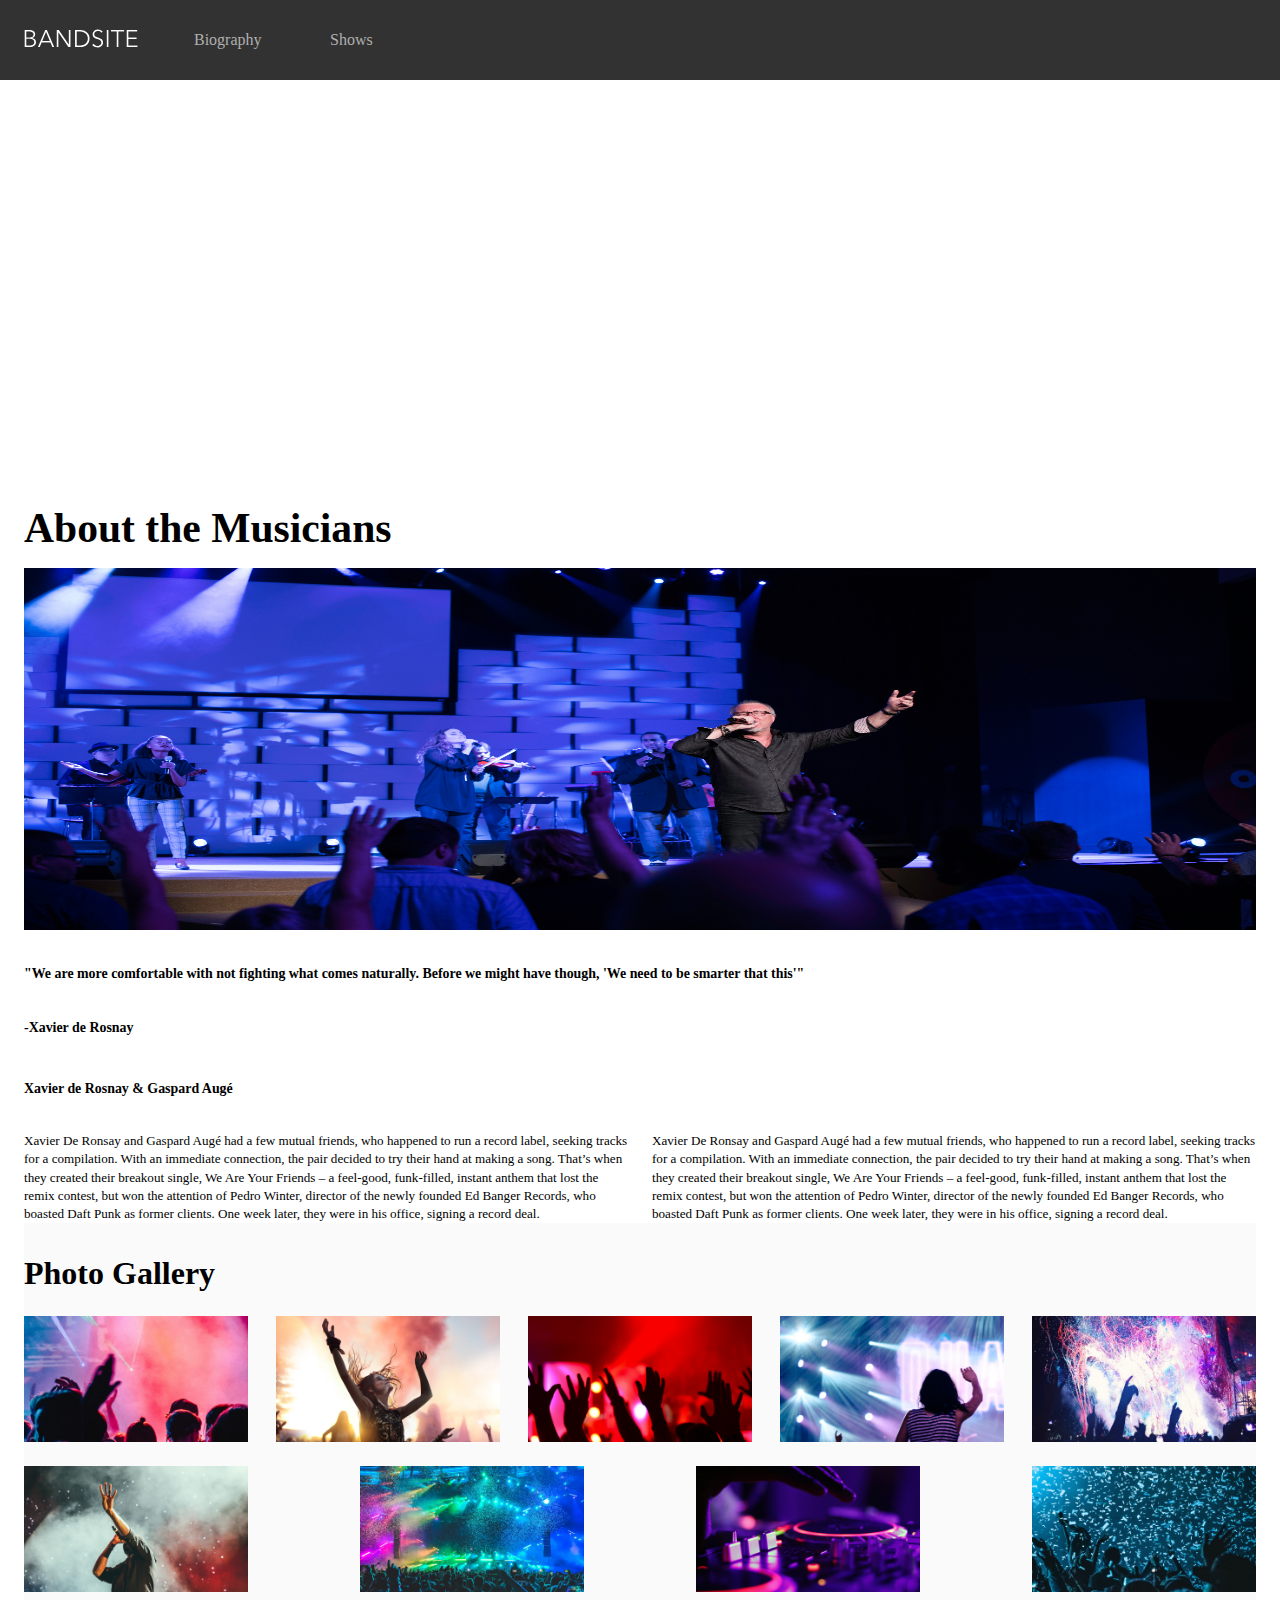
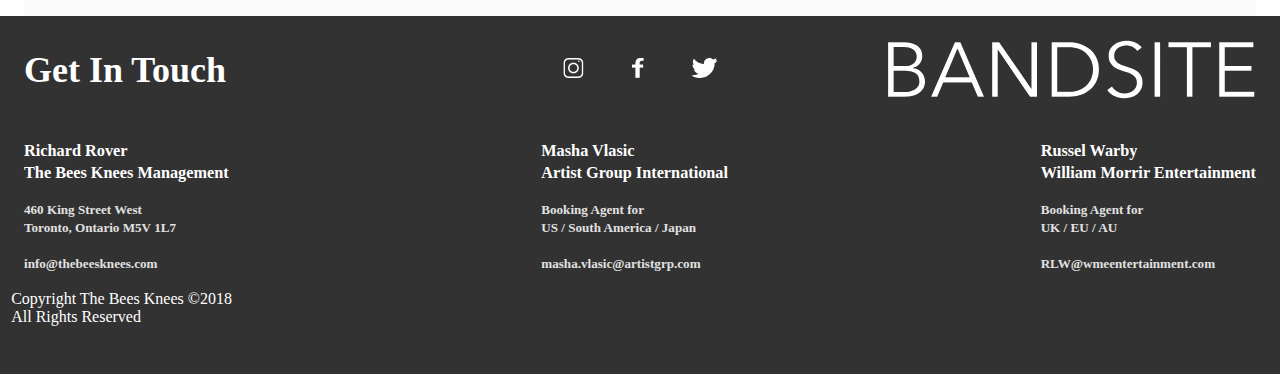
==== commit f151958a: "Desktop styling 90%" ====
--- a/sprint-one/index.html
+++ b/sprint-one/index.html
@@ -36,7 +36,7 @@
                     <p class="musicians__quote-name">-Xavier de Rosnay</p>
                 </div>
                 <div class="musicians__description">
-                    <div class="musicians__names"><h2 class="musicians__quote">Xavier de Rosnay & Gaspard Augé</h2></div>
+                    <div class="musicians__names"><h2 class="musicians__quote musicians__pq">Xavier de Rosnay & Gaspard Augé</h2></div>
                     <div class="musicians__biography">
                         <p class="musicians__biography-1">Xavier De Ronsay and Gaspard Augé had a few
                         mutual friends, who happened to run a record label,
--- a/sprint-one/styles/main.css
+++ b/sprint-one/styles/main.css
@@ -22,7 +22,7 @@
 
 .navbar {
   background-color: #323232;
-  width: 100vw;
+  width: 100%;
   height: 5rem;
 }
 .navbar__head {
@@ -52,23 +52,28 @@
 }
 @media (min-width: 768px) {
   .navbar {
+    box-sizing: border-box;
     padding-left: 1.5rem;
     display: flex;
     align-items: center;
     justify-content: flex-start;
   }
   .navbar__head {
-    width: 30%;
     text-align: left;
-  }
-  .navbar__main {
-    width: 50%;
+    margin-right: 3.5rem;
   }
   .navbar__list {
     text-align: left;
     font-size: 1rem;
     line-height: 1.5rem;
     font-weight: 500;
+    width: 5rem;
+    margin-right: 3.5rem;
+  }
+}
+@media (min-width: 1440px) {
+  .navbar {
+    padding: 0px 11.25rem;
   }
 }
 
@@ -86,6 +91,7 @@
   font-size: 1.5rem;
   line-height: 2rem;
   padding-left: 1rem;
+  width: 60%;
   color: #ffffff;
 }
 @media (min-width: 768px) {
@@ -99,6 +105,15 @@
     font-weight: 700;
   }
 }
+@media (min-width: 1440px) {
+  .hero {
+    height: 42.87rem;
+  }
+  .hero__header {
+    padding-left: 11.25rem;
+    width: 40%;
+  }
+}
 
 .musicians {
   margin: 0px 1rem;
@@ -112,7 +127,6 @@
 }
 .musicians__img {
   width: 100%;
-  height: 9rem;
 }
 .musicians__quote {
   margin: 1.5rem 0px 2rem 0px;
@@ -157,6 +171,33 @@
     margin-left: 0.75rem;
   }
 }
+@media (min-width: 1440px) {
+  .musicians {
+    margin: 0px 11.25rem;
+  }
+  .musicians__about {
+    margin: 3rem 0px;
+  }
+  .musicians__main {
+    margin: 0px 5.75rem;
+  }
+  .musicians__img {
+    width: 56rem;
+    height: 28.125rem;
+  }
+  .musicians__quote {
+    margin: 3rem 0px 2.5rem 0px;
+  }
+  .musicians__pq {
+    margin: 3.5rem 0px 2rem 0rem;
+  }
+  .musicians__biography-1 {
+    margin: 0px 1.25rem 3rem 0px;
+  }
+  .musicians__biography-2 {
+    margin-left: 1.25rem;
+  }
+}
 
 .gallery {
   background-color: #fafafa;
@@ -183,6 +224,18 @@
     width: 14rem;
     height: 7.87rem;
     margin-bottom: 1.5rem;
+  }
+}
+@media (min-width: 1440px) {
+  .gallery {
+    margin: 0px 11.25rem;
+  }
+  .gallery__title {
+    padding: 3rem 0px 4rem 0px;
+  }
+  .gallery__photo {
+    width: 21.5rem;
+    height: 12.06rem;
   }
 }
 
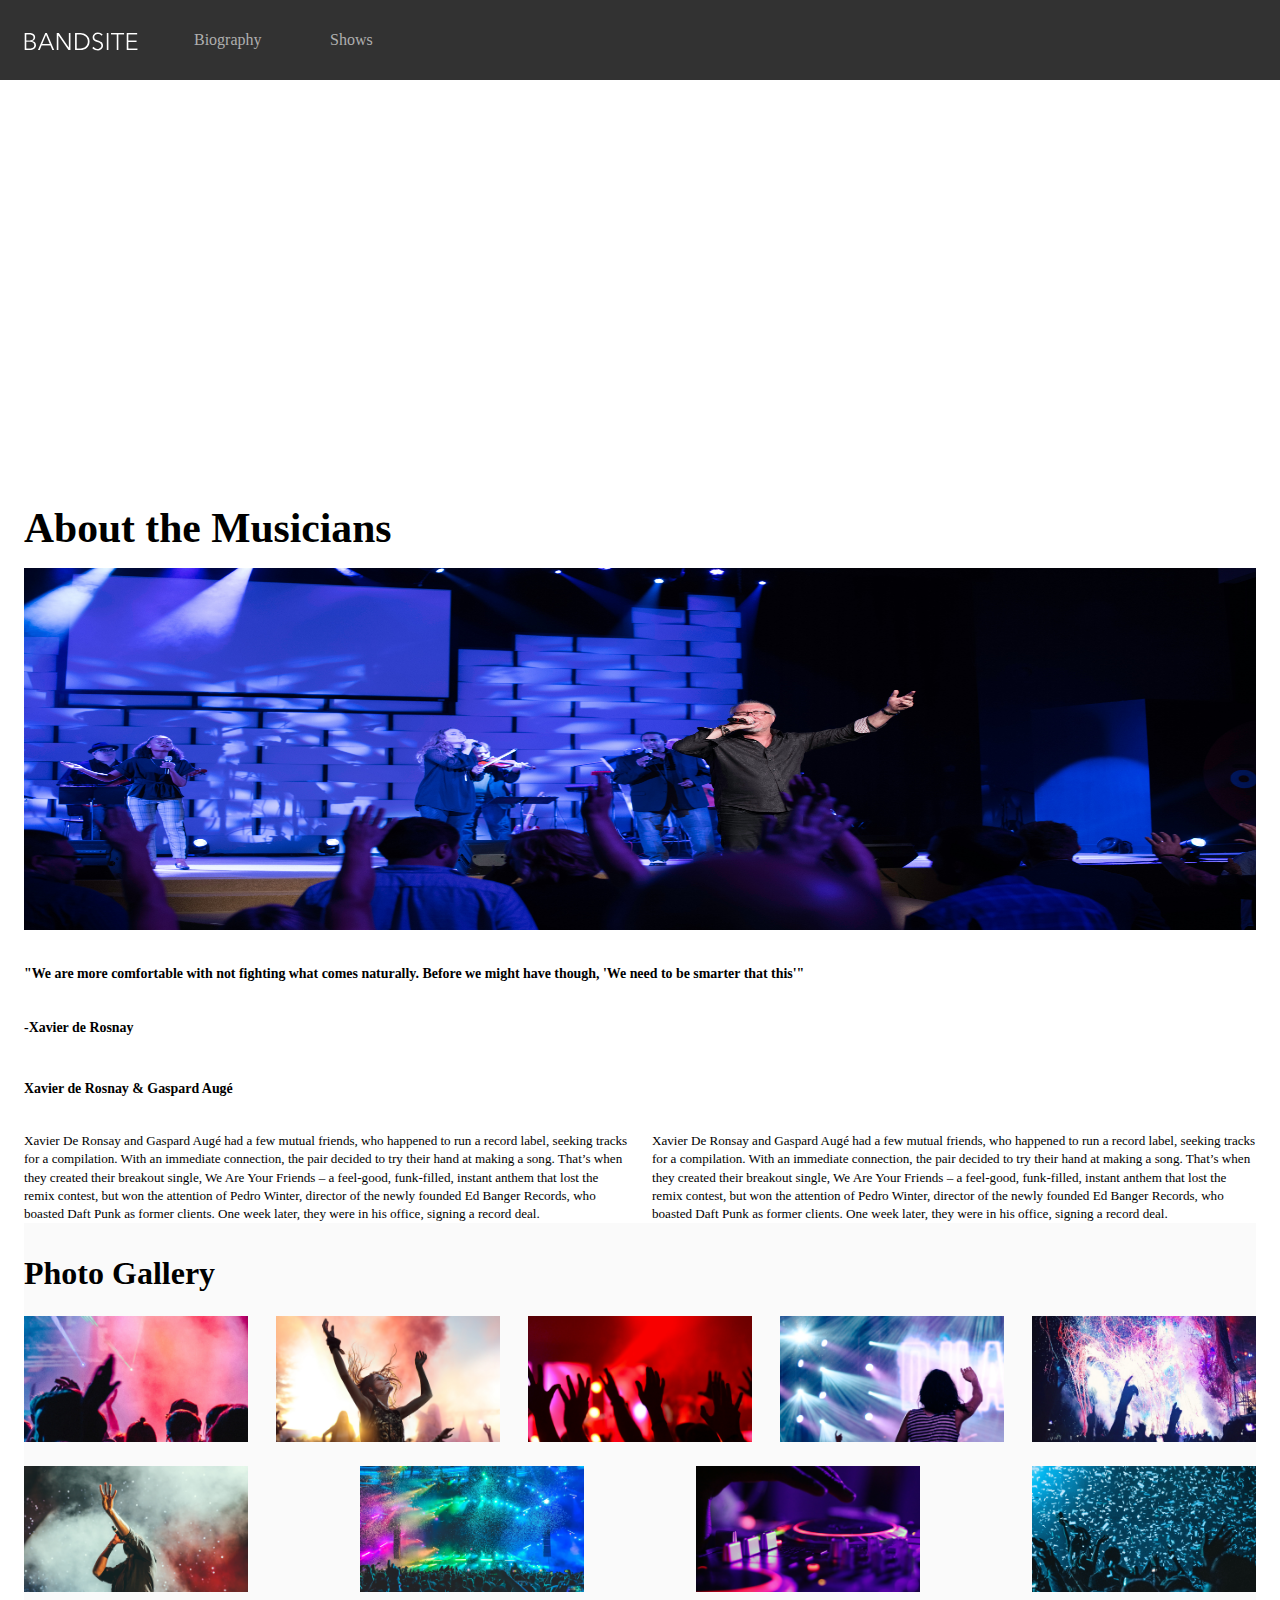
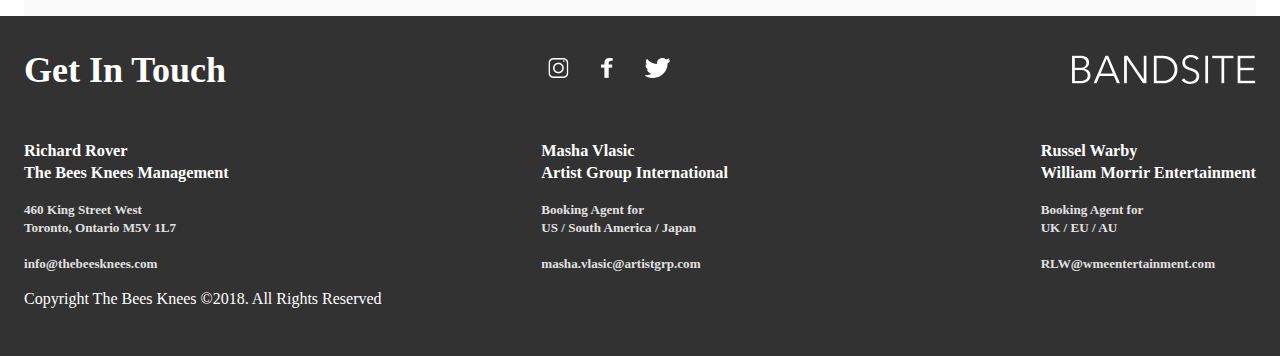
==== commit f436c505: "Total work 90% done" ====
--- a/sprint-one/index.html
+++ b/sprint-one/index.html
@@ -126,7 +126,7 @@
                 </div>
             </div>
         </div>
-        <div class="footer__bottom">Copyright The Bees Knees &#169;2018 <br>All Rights Reserved</div>
+        <div class="footer__bottom">Copyright The Bees Knees &#169;2018. All Rights Reserved</div>
     </footer>
 </body>
 </html>--- a/sprint-one/styles/main.css
+++ b/sprint-one/styles/main.css
@@ -26,10 +26,12 @@
   height: 5rem;
 }
 .navbar__head {
-  text-align: center;
+  display: flex;
+  justify-content: center;
+  align-items: center;
 }
 .navbar__logo {
-  padding: 0.5rem 0px;
+  padding: 1rem 0px 0.8rem;
   font-size: 2.25rem;
   line-height: 2.75rem;
   font-weight: 700;
@@ -61,6 +63,10 @@
   .navbar__head {
     text-align: left;
     margin-right: 3.5rem;
+  }
+  .navbar__items {
+    height: 80px;
+    align-items: center;
   }
   .navbar__list {
     text-align: left;
@@ -182,7 +188,7 @@
     margin: 0px 5.75rem;
   }
   .musicians__img {
-    width: 56rem;
+    width: 100%;
     height: 28.125rem;
   }
   .musicians__quote {
@@ -228,7 +234,8 @@
 }
 @media (min-width: 1440px) {
   .gallery {
-    margin: 0px 11.25rem;
+    padding: 0px 11.25rem 2.5rem;
+    margin: 0px;
   }
   .gallery__title {
     padding: 3rem 0px 4rem 0px;
@@ -242,9 +249,7 @@
 .footer {
   background-color: #323232;
   color: #ffffff;
-}
-.footer__header {
-  margin: 0px 1rem 0px 0.7rem;
+  padding: 0px 1rem 3rem 0.7rem;
 }
 .footer__head {
   padding: 2rem 0px;
@@ -266,9 +271,6 @@
 }
 .footer__logo {
   display: none;
-}
-.footer__contacts {
-  margin: 0px 1rem 0px 0.7rem;
 }
 .footer__compname {
   font-size: 0.87rem;
@@ -282,13 +284,11 @@
   font-weight: 300;
   color: #e1e1e1;
 }
-.footer__bottom {
-  margin: 0px 1rem 0px 0.7rem;
-  padding-bottom: 3rem;
-}
-@media (min-width: 768px) {
+@media (min-width: 768px) {
+  .footer {
+    padding: 0px 1.5rem 3rem;
+  }
   .footer__header {
-    margin: 0px 1.5rem;
     display: flex;
     justify-content: space-between;
     align-items: center;
@@ -301,18 +301,49 @@
   }
   .footer__links {
     width: 30%;
-    justify-content: center;
-  }
-  .footer__link {
-    padding: 0px 1.5rem;
+    justify-content: flex-start;
   }
   .footer__logo {
     display: flex;
-    width: 30%;
+    width: 15%;
   }
   .footer__contacts {
-    margin: 0px 1.5rem;
     display: flex;
     justify-content: space-between;
   }
+}
+@media (min-width: 1440px) {
+  .footer {
+    padding: 0px 11.25rem 3rem;
+  }
+  .footer__contacts {
+    display: flex;
+    justify-content: flex-start;
+  }
+  .footer__contact {
+    margin-right: 8rem;
+  }
+  .footer__header {
+    display: flex;
+    justify-content: flex-start;
+  }
+  .footer__head {
+    padding: 3rem 0px 3.5rem 0px;
+  }
+  .footer__logo {
+    width: 120px;
+    height: 24px;
+  }
+  .footer__links {
+    width: 60%;
+  }
+  .footer__compname h3 {
+    margin: 0px;
+  }
+  .footer__address h4 {
+    margin: 1.5rem 0px;
+  }
+  .footer__copyright h4 {
+    margin: 0px 0px 2.5rem;
+  }
 }/*# sourceMappingURL=main.css.map */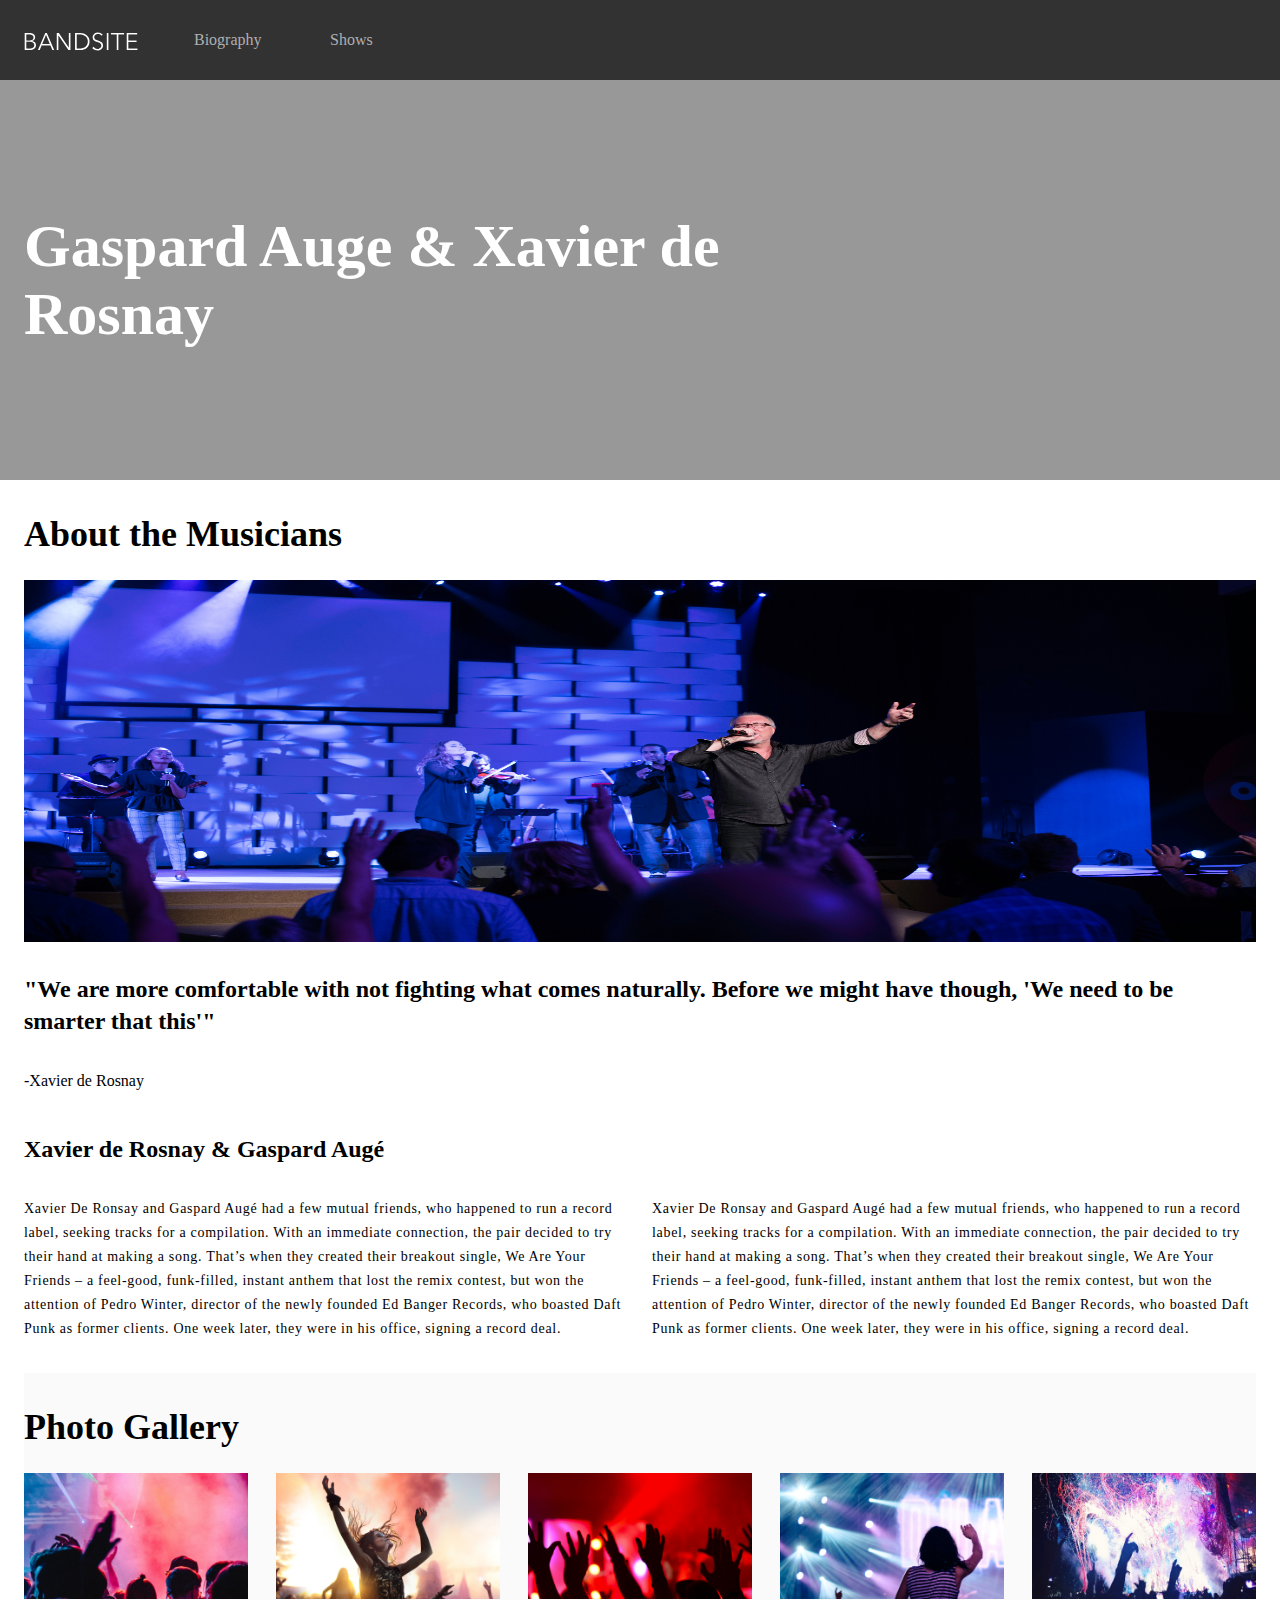
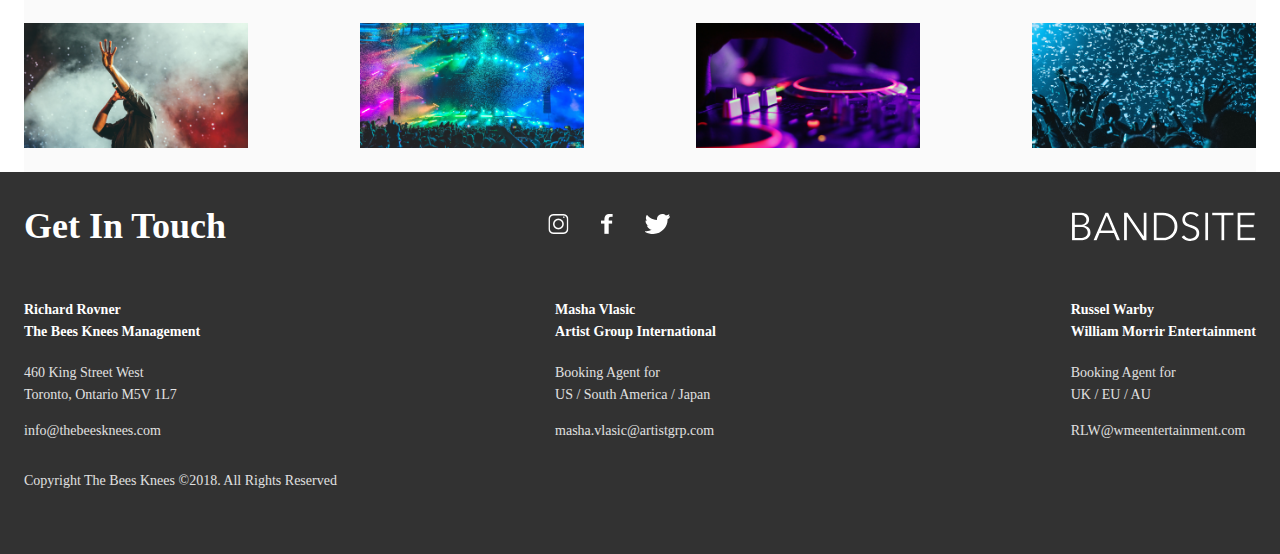
==== commit 73da2403: "Additional Styling Applied" ====
--- a/sprint-one/index.html
+++ b/sprint-one/index.html
@@ -21,6 +21,7 @@
             </div>
         </nav>
         <div class="hero">
+            <div class="hero__overlay"></div>
             <h1 class="hero__header">Gaspard Auge & Xavier de Rosnay</h1>
         </div>
     </header>
@@ -94,39 +95,39 @@
         <div class="footer__contacts">
             <div class="footer__contact">
                 <div class="footer__compname">
-                    <h3>Richard Rover <br> The Bees Knees Management</h3>
+                    <h4>Richard Rovner <br> The Bees Knees Management</43>
                 </div>
                 <div class="footer__address">
-                    <h4>460 King Street West <br> Toronto, Ontario M5V 1L7</h4>
+                    <p>460 King Street West <br> Toronto, Ontario M5V 1L7</p>
                 </div>
                 <div class="footer__copyright">
-                    <h4>info@thebeesknees.com</h4>
+                    <p>info@thebeesknees.com</p>
                 </div>
             </div>
             <div class="footer__contact">
                 <div class="footer__compname">
-                    <h3>Masha Vlasic <br> Artist Group International</h3>
+                    <h4>Masha Vlasic <br> Artist Group International</h4>
                 </div>
                 <div class="footer__address">
-                    <h4>Booking Agent for <br> US / South America / Japan</h4>
+                    <p>Booking Agent for <br> US / South America / Japan</p>
                 </div>
                 <div class="footer__copyright">
-                    <h4>masha.vlasic@artistgrp.com</h4>
+                    <p>masha.vlasic@artistgrp.com</p>
                 </div>
             </div>
             <div class="footer__contact">
                 <div class="footer__compname">
-                    <h3>Russel Warby <br> William Morrir Entertainment</h3>
+                    <h4>Russel Warby <br> William Morrir Entertainment</h4>
                 </div>
                 <div class="footer__address">
-                    <h4>Booking Agent for <br> UK / EU / AU</h4>
+                    <p>Booking Agent for <br> UK / EU / AU</p>
                 </div>
                 <div class="footer__copyright">
-                    <h4>RLW@wmeentertainment.com</h4>
+                    <p>RLW@wmeentertainment.com</p>
                 </div>
             </div>
         </div>
-        <div class="footer__bottom">Copyright The Bees Knees &#169;2018. All Rights Reserved</div>
+        <p class="footer__bottom">Copyright The Bees Knees &#169;2018. All Rights Reserved</p>
     </footer>
 </body>
 </html>--- a/sprint-one/styles/main.css
+++ b/sprint-one/styles/main.css
@@ -1,6 +1,7 @@
 @font-face {
   font-family: "Avenir Next";
   src: url("../../assets/fonts/AvenirNextProLT/Linotype - AvenirNextLTPro-Regular.otf") format("truetype");
+  font-weight: 400;
 }
 @font-face {
   font-family: "Avenir Next";
@@ -32,18 +33,12 @@
 }
 .navbar__logo {
   padding: 1rem 0px 0.8rem;
-  font-size: 2.25rem;
-  line-height: 2.75rem;
-  font-weight: 700;
 }
 .navbar__items {
   margin: 0px;
   padding: 0px;
   display: flex;
   justify-content: space-evenly;
-  font-size: 1.5rem;
-  line-height: 2rem;
-  font-weight: bold;
 }
 .navbar__list {
   list-style-type: none;
@@ -70,9 +65,6 @@
   }
   .navbar__list {
     text-align: left;
-    font-size: 1rem;
-    line-height: 1.5rem;
-    font-weight: 500;
     width: 5rem;
     margin-right: 3.5rem;
   }
@@ -88,17 +80,31 @@
   height: 11.4rem;
   background-position: center;
   background-size: cover;
-  opacity: 50%;
   display: flex;
   align-items: center;
 }
+.hero__overlay {
+  z-index: 2000;
+  opacity: 0.5;
+  position: absolute;
+  top: 5rem;
+  height: 11.4rem;
+  left: 0;
+  bottom: 0;
+  background: #323232;
+  right: 0;
+}
 .hero__header {
+  z-index: 2000;
   margin: 0px;
   font-size: 1.5rem;
   line-height: 2rem;
   padding-left: 1rem;
   width: 60%;
   color: #ffffff;
+  font-size: 1.5rem;
+  line-height: 2rem;
+  font-weight: 700;
 }
 @media (min-width: 768px) {
   .hero {
@@ -109,6 +115,10 @@
     font-size: 3.75rem;
     line-height: 4.25rem;
     font-weight: 700;
+    width: 70%;
+  }
+  .hero__overlay {
+    height: 25rem;
   }
 }
 @media (min-width: 1440px) {
@@ -119,14 +129,16 @@
     padding-left: 11.25rem;
     width: 40%;
   }
+  .hero__overlay {
+    height: 42.87rem;
+  }
 }
 
 .musicians {
   margin: 0px 1rem;
-  font-size: 1.3rem;
-  line-height: 2rem;
-  font-family: "Avenir Next";
-  font-weight: bold;
+  font-size: 1rem;
+  line-height: 1.5rem;
+  font-weight: 500;
 }
 .musicians__about {
   margin: 2rem 0px 1.5rem 0px;
@@ -136,20 +148,25 @@
 }
 .musicians__quote {
   margin: 1.5rem 0px 2rem 0px;
-  font-size: 0.87rem;
-  line-height: 1.37rem;
-  font-weight: bold;
+  font-size: 0.875rem;
+  line-height: 1.375rem;
+  font-weight: 500;
 }
 .musicians__quote-name {
-  font-size: 0.87rem;
-  line-height: 1.37rem;
-  font-weight: bold;
+  font-size: 0.875rem;
+  line-height: 1.375rem;
+  font-weight: 500;
   margin-bottom: 2.5rem;
 }
+.musicians__name {
+  font-size: 0.875rem;
+  line-height: 1.375rem;
+  font-weight: 500;
+}
 .musicians__biography {
-  font-size: 0.82rem;
-  line-height: 1.13rem;
-  font-weight: normal;
+  font-size: 0.812rem;
+  line-height: 1.125rem;
+  font-weight: 400;
 }
 .musicians_biography-1 {
   margin: 0px 0px 1.5rem 0px;
@@ -159,14 +176,34 @@
 }
 @media (min-width: 768px) {
   .musicians {
-    margin: 0px 1.5rem;
+    margin: 0px 1.5rem 2rem;
+  }
+  .musicians__about {
+    font-size: 2.25rem;
+    line-height: 2.75rem;
+    font-weight: 700;
   }
   .musicians__img {
     height: 22.6rem;
   }
+  .musicians__quote {
+    font-size: 1.5rem;
+    line-height: 2rem;
+    font-weight: 700;
+  }
+  .musicians__quote-name {
+    font-size: 1rem;
+    line-height: 1.5rem;
+    font-weight: 500;
+  }
   .musicians__biography {
     display: flex;
     justify-content: space-between;
+    font-size: 0.875rem;
+    line-height: 1.375rem;
+    font-weight: 400;
+    line-height: 1.5rem;
+    letter-spacing: 0.05em;
   }
   .musicians__biography-1 {
     margin: 0px;
@@ -220,6 +257,11 @@
 @media (min-width: 768px) {
   .gallery {
     margin: 0px 1.5rem;
+  }
+  .gallery__title {
+    font-size: 2.25rem;
+    line-height: 2.75rem;
+    font-weight: 700;
   }
   .gallery__photos {
     display: flex;
@@ -254,10 +296,9 @@
 .footer__head {
   padding: 2rem 0px;
   margin: 0px;
-  font-size: 1.3rem;
+  font-size: 1.5rem;
   line-height: 2rem;
-  font-family: "Avenir Next";
-  font-weight: bold;
+  font-weight: 700;
 }
 .footer__links {
   padding: 0px;
@@ -273,15 +314,15 @@
   display: none;
 }
 .footer__compname {
-  font-size: 0.87rem;
-  line-height: 1.37rem;
-  font-weight: bold;
-}
-.footer__address, .footer__copyright {
-  font-size: 0.82rem;
-  line-height: 1.13rem;
-  font-weight: normal;
-  font-weight: 300;
+  font-size: 0.875rem;
+  line-height: 1.375rem;
+  font-weight: 500;
+}
+.footer__address, .footer__copyright, .footer__bottom {
+  font-size: 0.875rem;
+  line-height: 1.375rem;
+  font-weight: 400;
+  font-weight: 200;
   color: #e1e1e1;
 }
 @media (min-width: 768px) {
@@ -337,13 +378,13 @@
   .footer__links {
     width: 60%;
   }
-  .footer__compname h3 {
+  .footer__compname h4 {
     margin: 0px;
   }
-  .footer__address h4 {
+  .footer__address p {
     margin: 1.5rem 0px;
   }
-  .footer__copyright h4 {
+  .footer__copyright p {
     margin: 0px 0px 2.5rem;
   }
 }/*# sourceMappingURL=main.css.map */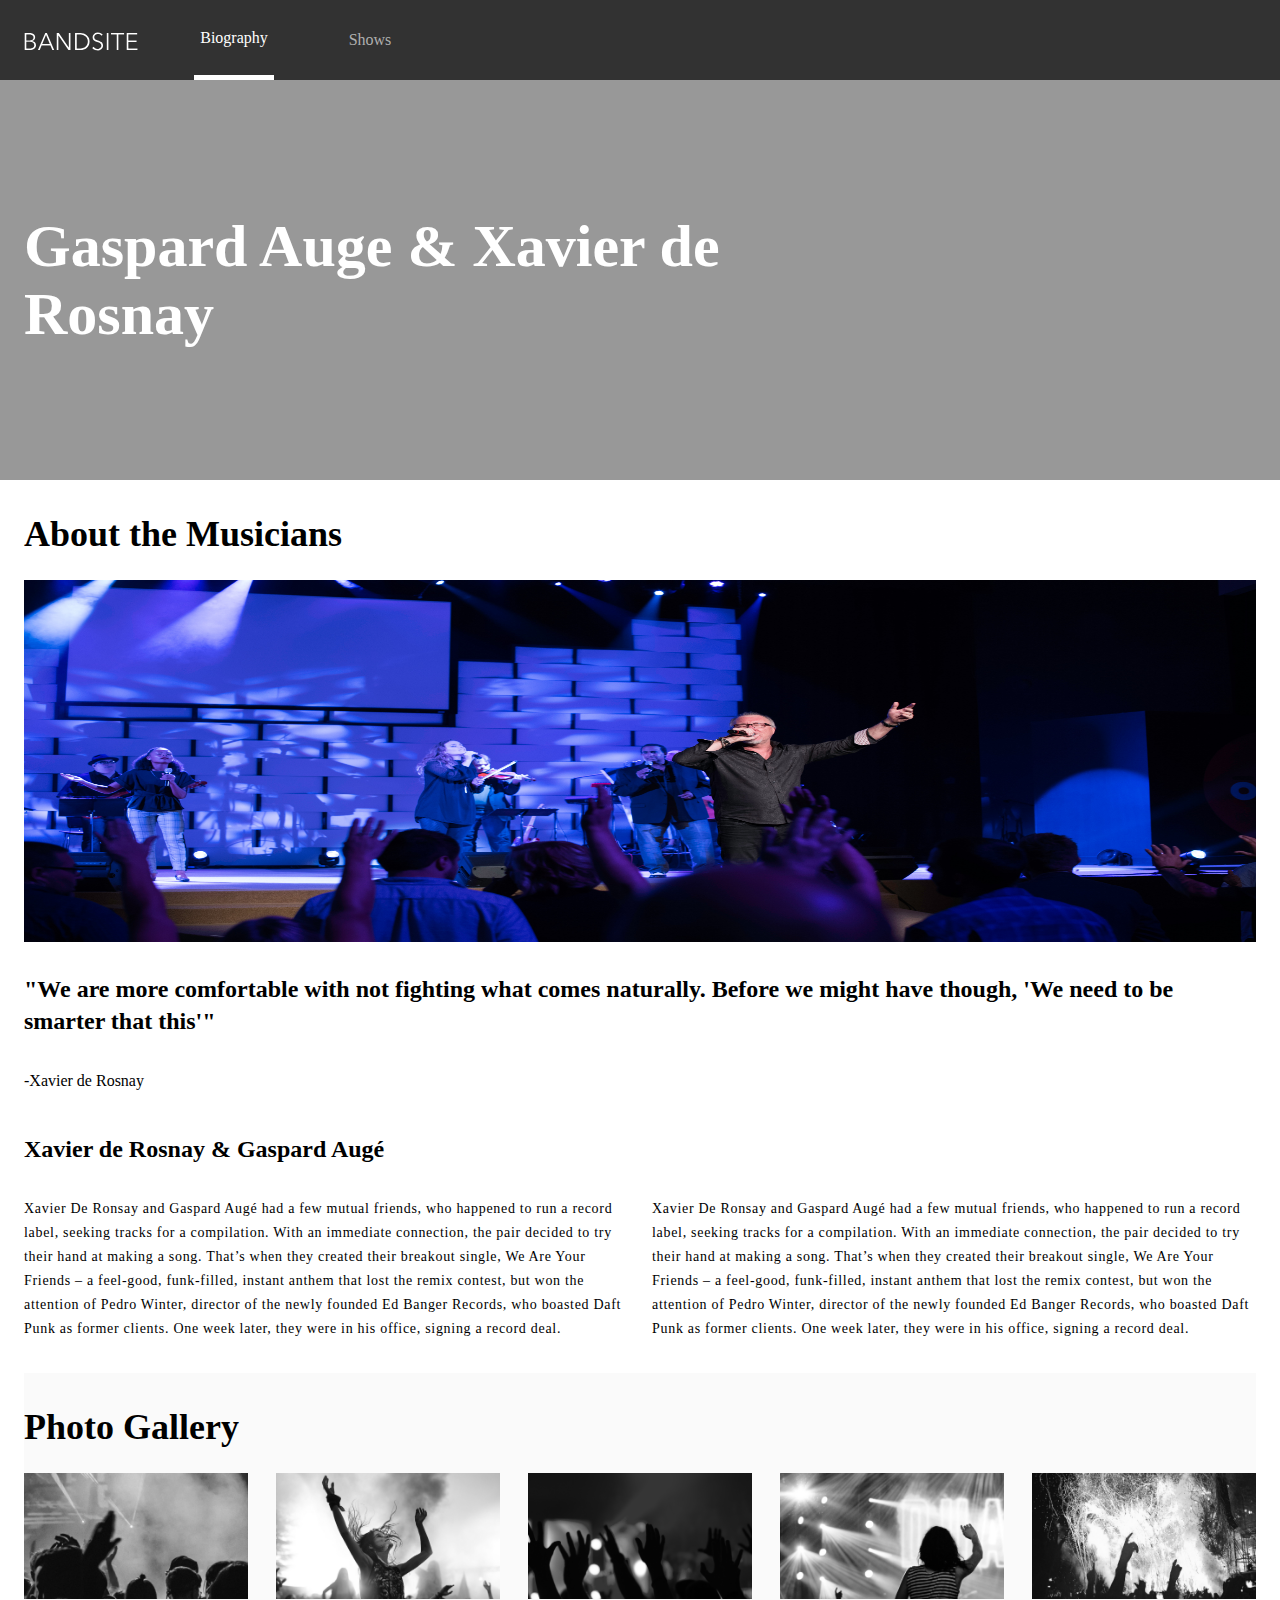
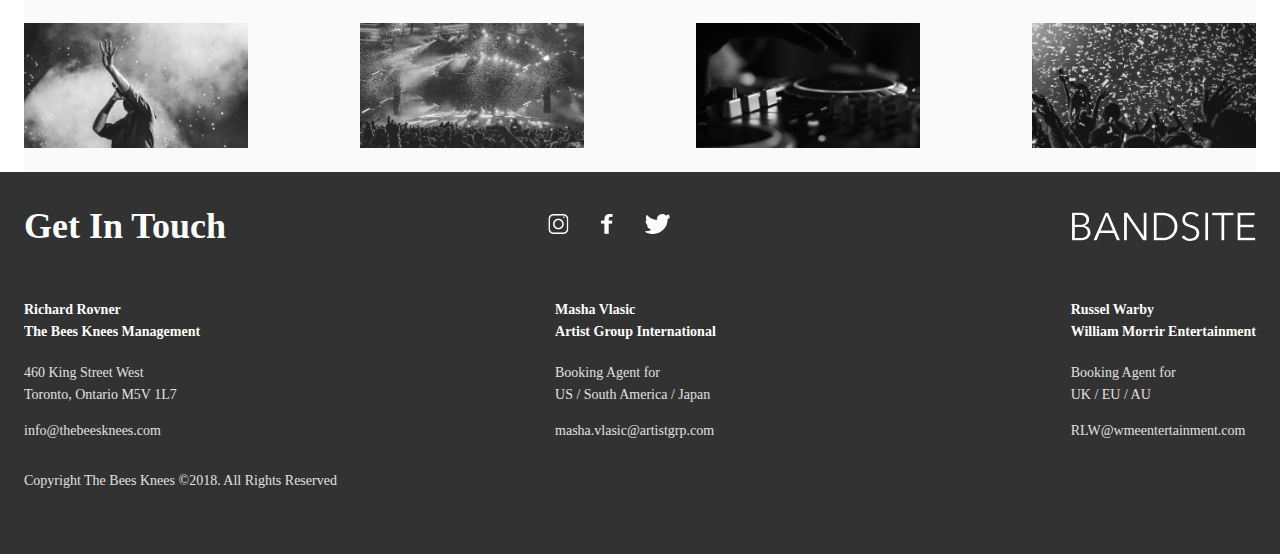
==== commit 051d1adb: "Total workdone 95%" ====
--- a/sprint-one/index.html
+++ b/sprint-one/index.html
@@ -15,8 +15,8 @@
             </div>
             <div class="navbar__main">
                 <ul class="navbar__items">
-                    <li class="navbar__list">Biography</li>
-                    <li class="navbar__list">Shows</li>
+                    <li class="navbar__list"><a class="active" href="#">Biography</a></li>
+                    <li class="navbar__list"><a href="#">Shows</a></li>
                 </ul>
             </div>
         </nav>
--- a/sprint-one/styles/main.css
+++ b/sprint-one/styles/main.css
@@ -34,18 +34,33 @@
 .navbar__logo {
   padding: 1rem 0px 0.8rem;
 }
+.navbar__main {
+  height: 32px;
+}
 .navbar__items {
   margin: 0px;
   padding: 0px;
   display: flex;
   justify-content: space-evenly;
+  height: 100%;
 }
 .navbar__list {
   list-style-type: none;
   font-weight: 500;
-  color: #afafaf;
   width: 50%;
   text-align: center;
+}
+.navbar__list a {
+  text-decoration: none;
+  color: #afafaf;
+  display: flex;
+  justify-content: center;
+  height: 100%;
+  box-sizing: border-box;
+}
+.navbar__items a.active {
+  border-bottom: 5px solid #ffffff;
+  color: #ffffff;
 }
 @media (min-width: 768px) {
   .navbar {
@@ -58,6 +73,10 @@
   .navbar__head {
     text-align: left;
     margin-right: 3.5rem;
+    height: 80px;
+  }
+  .navbar__main {
+    height: 80px;
   }
   .navbar__items {
     height: 80px;
@@ -67,6 +86,12 @@
     text-align: left;
     width: 5rem;
     margin-right: 3.5rem;
+    height: 100%;
+  }
+  .navbar__list a {
+    height: 100%;
+    display: flex;
+    align-items: center;
   }
 }
 @media (min-width: 1440px) {
@@ -253,6 +278,10 @@
 .gallery__photo {
   width: 100%;
   margin-bottom: 1rem;
+  filter: grayscale(100%);
+}
+.gallery__photo:hover {
+  filter: grayscale(0%);
 }
 @media (min-width: 768px) {
   .gallery {
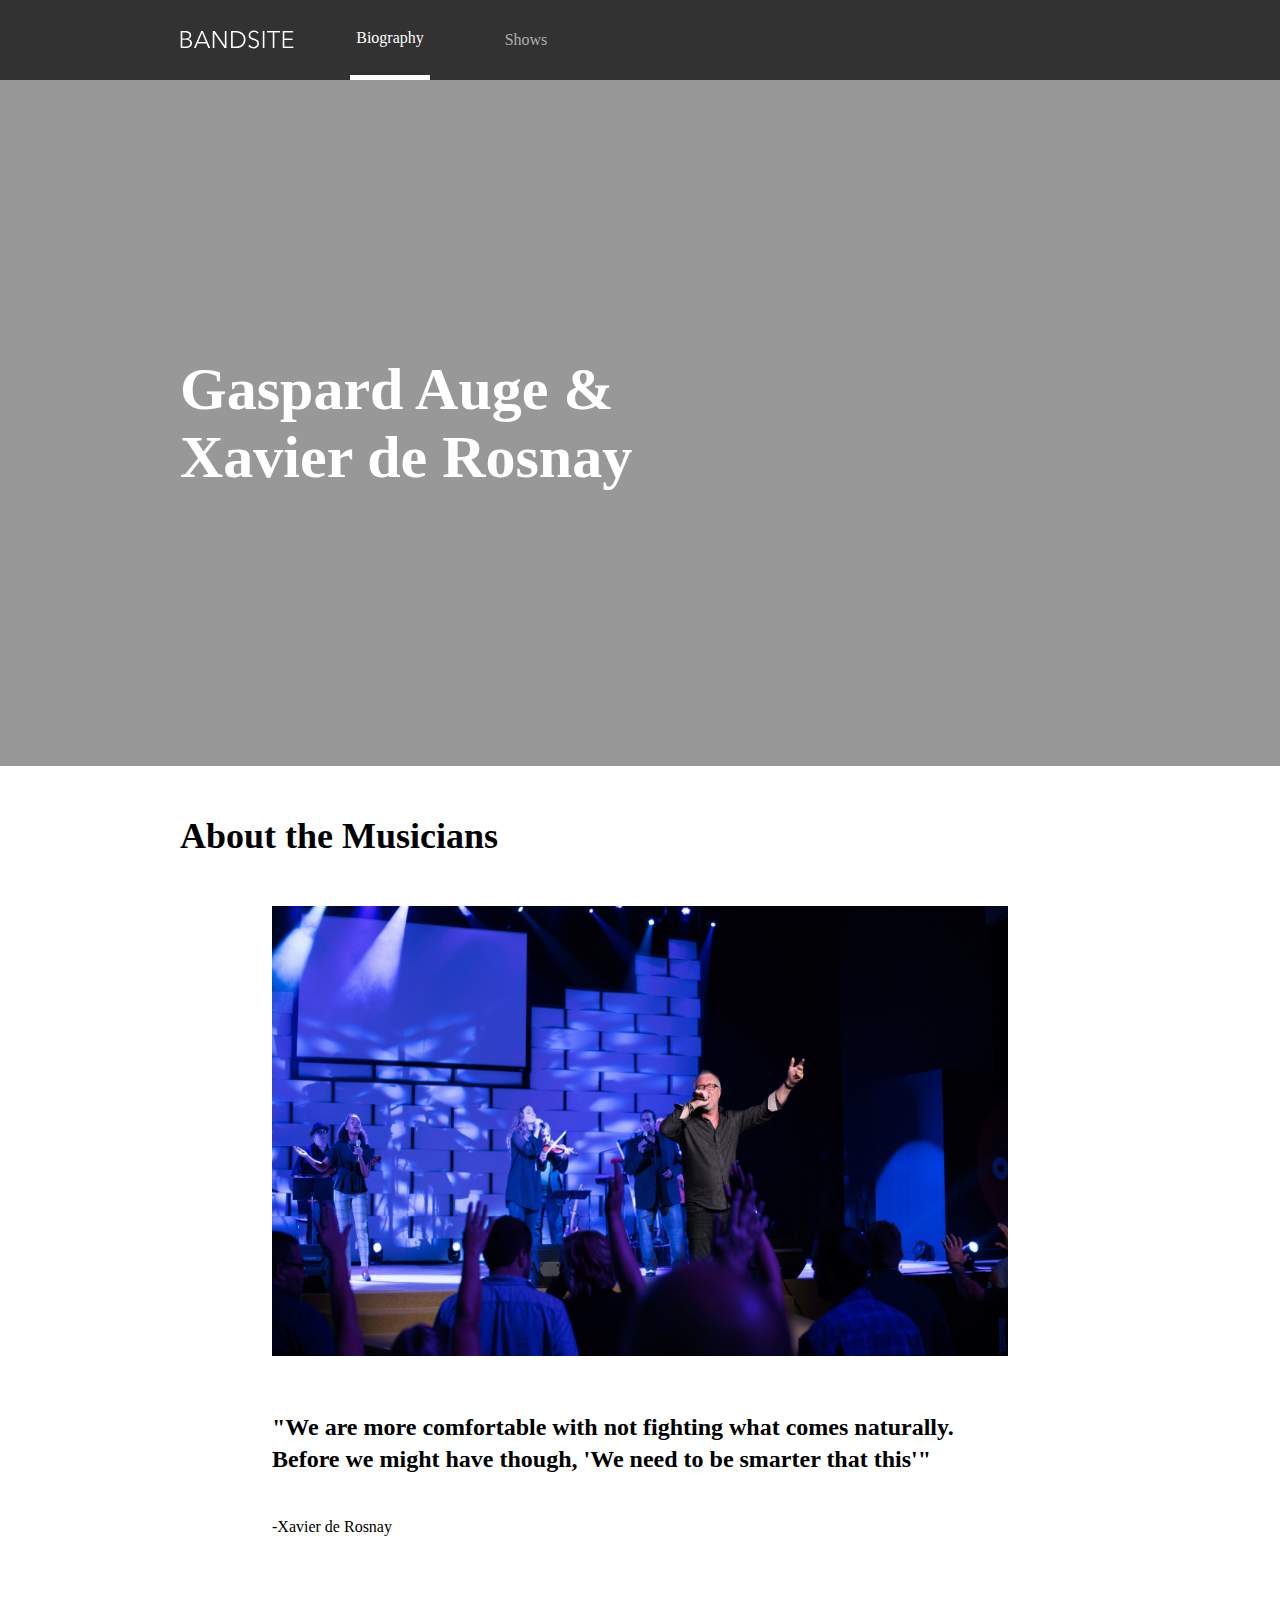
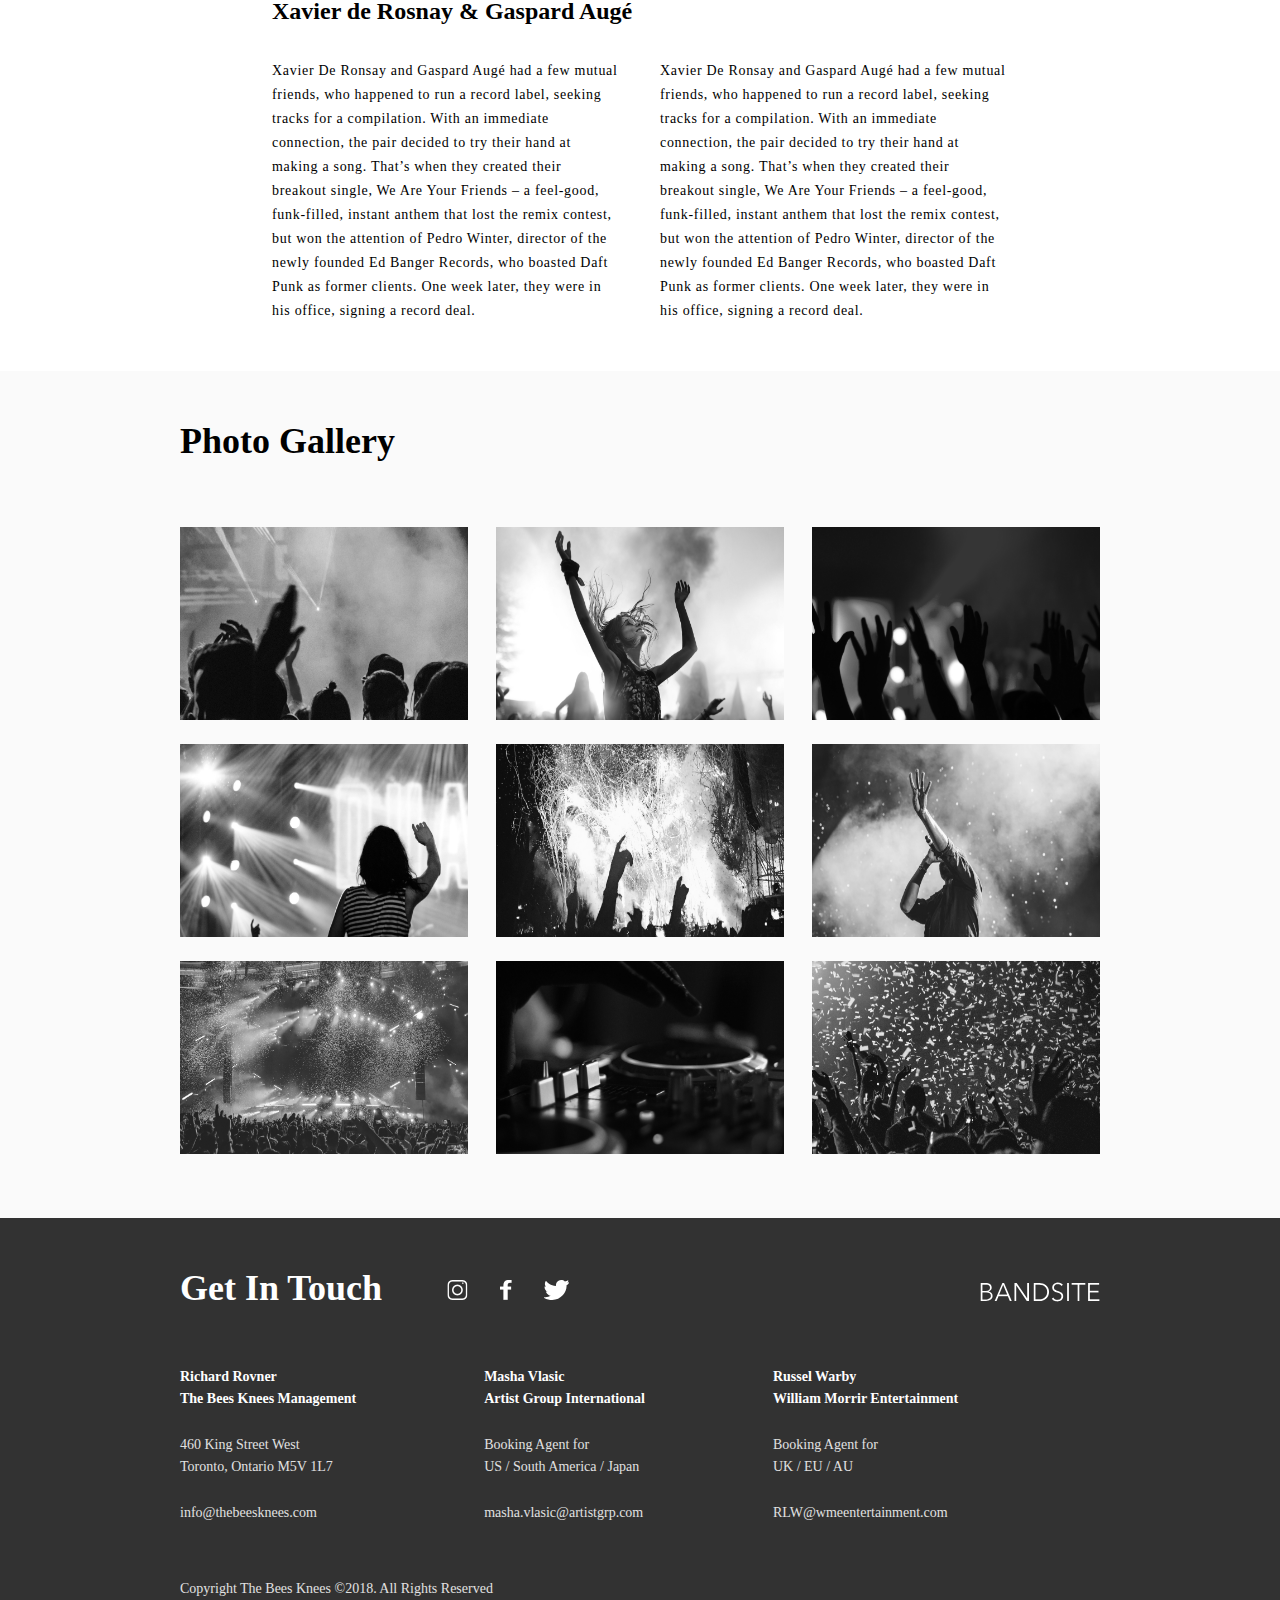
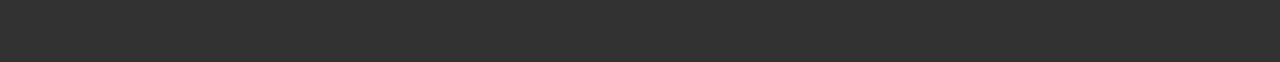
==== commit 72903109: "Final Commit Sprint-One" ====
--- a/sprint-one/index.html
+++ b/sprint-one/index.html
@@ -11,7 +11,7 @@
     <header>
         <nav class="navbar">
             <div class="navbar__head">
-                <img src="./assets/logos/Logo-bandsite.svg" alt="navbar-logo" class="navbar__logo">
+                <a href="index.html"><img src="./assets/logos/Logo-bandsite.svg" alt="navbar-logo" class="navbar__logo"></a>
             </div>
             <div class="navbar__main">
                 <ul class="navbar__items">
@@ -86,46 +86,52 @@
         <div class="footer__header">
             <h2 class="footer__head">Get In Touch</h2>
             <ul class="footer__links">
-                <li class="footer__link"><a href="#"><img src="./assets/icons/PNG/Icon-instagram.png" alt=""></a></li>
-                <li class="footer__link"><a href="#"><img src="./assets/icons/PNG/Icon-facebook.png" alt=""></a></li>
-                <li class="footer__link"><a href="#"><img src="./assets/icons/SVG/Icon-twitter.svg" alt=""></a></li>
+                <li class="footer__link"><a href="www.instagram.com"><img src="./assets/icons/PNG/Icon-instagram.png" alt=""></a></li>
+                <li class="footer__link"><a href="www.facebook.com"><img src="./assets/icons/PNG/Icon-facebook.png" alt=""></a></li>
+                <li class="footer__link"><a href="www.twitter.com"><img src="./assets/icons/SVG/Icon-twitter.svg" alt=""></a></li>
             </ul>
             <img src="./assets/logos/Logo-bandsite.svg" alt="logo" class="footer__logo">
         </div>
         <div class="footer__contacts">
-            <div class="footer__contact">
-                <div class="footer__compname">
-                    <h4>Richard Rovner <br> The Bees Knees Management</43>
+            <address class="footer__address-box">
+               <div class="footer__contact">
+                    <div class="footer__compname">
+                        <h4>Richard Rovner <br> The Bees Knees Management</43>
+                    </div>
+                    <div class="footer__address">
+                        <p>460 King Street West <br> Toronto, Ontario M5V 1L7</p>
+                    </div>
+                    <div class="footer__copyright">
+                        <p><a href="mailto: info@thebeesknees.com">info@thebeesknees.com</a> </p>
+                    </div>
+                </div> 
+            </address>
+            <address class="footer__address-box">
+                <div class="footer__contact">
+                    <div class="footer__compname">
+                        <h4>Masha Vlasic <br> Artist Group International</h4>
+                    </div>
+                    <div class="footer__address">
+                        <p>Booking Agent for <br> US / South America / Japan</p>
+                    </div>
+                    <div class="footer__copyright">
+                        <p><a href="mailto: masha.vlasic@artistgrp.com">masha.vlasic@artistgrp.com</a></p>
+                    </div>
                 </div>
-                <div class="footer__address">
-                    <p>460 King Street West <br> Toronto, Ontario M5V 1L7</p>
+            </address>
+            <address class="footer__address-box">
+                <div class="footer__contact">
+                    <div class="footer__compname">
+                        <h4>Russel Warby <br> William Morrir Entertainment</h4>
+                    </div>
+                    <div class="footer__address">
+                        <p>Booking Agent for <br> UK / EU / AU</p>
+                    </div>
+                    <div class="footer__copyright">
+                        <p><a href="mailto: RLW@wmeentertainment.com">RLW@wmeentertainment.com</a></p>
+                    </div>
                 </div>
-                <div class="footer__copyright">
-                    <p>info@thebeesknees.com</p>
-                </div>
-            </div>
-            <div class="footer__contact">
-                <div class="footer__compname">
-                    <h4>Masha Vlasic <br> Artist Group International</h4>
-                </div>
-                <div class="footer__address">
-                    <p>Booking Agent for <br> US / South America / Japan</p>
-                </div>
-                <div class="footer__copyright">
-                    <p>masha.vlasic@artistgrp.com</p>
-                </div>
-            </div>
-            <div class="footer__contact">
-                <div class="footer__compname">
-                    <h4>Russel Warby <br> William Morrir Entertainment</h4>
-                </div>
-                <div class="footer__address">
-                    <p>Booking Agent for <br> UK / EU / AU</p>
-                </div>
-                <div class="footer__copyright">
-                    <p>RLW@wmeentertainment.com</p>
-                </div>
-            </div>
+            </address>
         </div>
         <p class="footer__bottom">Copyright The Bees Knees &#169;2018. All Rights Reserved</p>
     </footer>
--- a/sprint-one/styles/main.css
+++ b/sprint-one/styles/main.css
@@ -62,6 +62,11 @@
   border-bottom: 5px solid #ffffff;
   color: #ffffff;
 }
+.navbar__list a:hover {
+  background: #e1e1e1;
+  color: #4A4860;
+  box-shadow: 0px 4px 0px 0px;
+}
 @media (min-width: 768px) {
   .navbar {
     box-sizing: border-box;
@@ -94,7 +99,7 @@
     align-items: center;
   }
 }
-@media (min-width: 1440px) {
+@media (min-width: 1280px) {
   .navbar {
     padding: 0px 11.25rem;
   }
@@ -146,7 +151,7 @@
     height: 25rem;
   }
 }
-@media (min-width: 1440px) {
+@media (min-width: 1280px) {
   .hero {
     height: 42.87rem;
   }
@@ -239,7 +244,7 @@
     margin-left: 0.75rem;
   }
 }
-@media (min-width: 1440px) {
+@media (min-width: 1280px) {
   .musicians {
     margin: 0px 11.25rem;
   }
@@ -303,7 +308,7 @@
     margin-bottom: 1.5rem;
   }
 }
-@media (min-width: 1440px) {
+@media (min-width: 1280px) {
   .gallery {
     padding: 0px 11.25rem 2.5rem;
     margin: 0px;
@@ -312,8 +317,13 @@
     padding: 3rem 0px 4rem 0px;
   }
   .gallery__photo {
+    width: 18rem;
+    height: 12.06rem;
+  }
+}
+@media (min-width: 1440px) {
+  .gallery__photo {
     width: 21.5rem;
-    height: 12.06rem;
   }
 }
 
@@ -346,6 +356,9 @@
   font-size: 0.875rem;
   line-height: 1.375rem;
   font-weight: 500;
+}
+.footer__address-box {
+  font-style: normal;
 }
 .footer__address, .footer__copyright, .footer__bottom {
   font-size: 0.875rem;
@@ -354,6 +367,10 @@
   font-weight: 200;
   color: #e1e1e1;
 }
+.footer__copyright a {
+  text-decoration: none;
+  color: #e1e1e1;
+}
 @media (min-width: 768px) {
   .footer {
     padding: 0px 1.5rem 3rem;
@@ -382,7 +399,7 @@
     justify-content: space-between;
   }
 }
-@media (min-width: 1440px) {
+@media (min-width: 1280px) {
   .footer {
     padding: 0px 11.25rem 3rem;
   }
